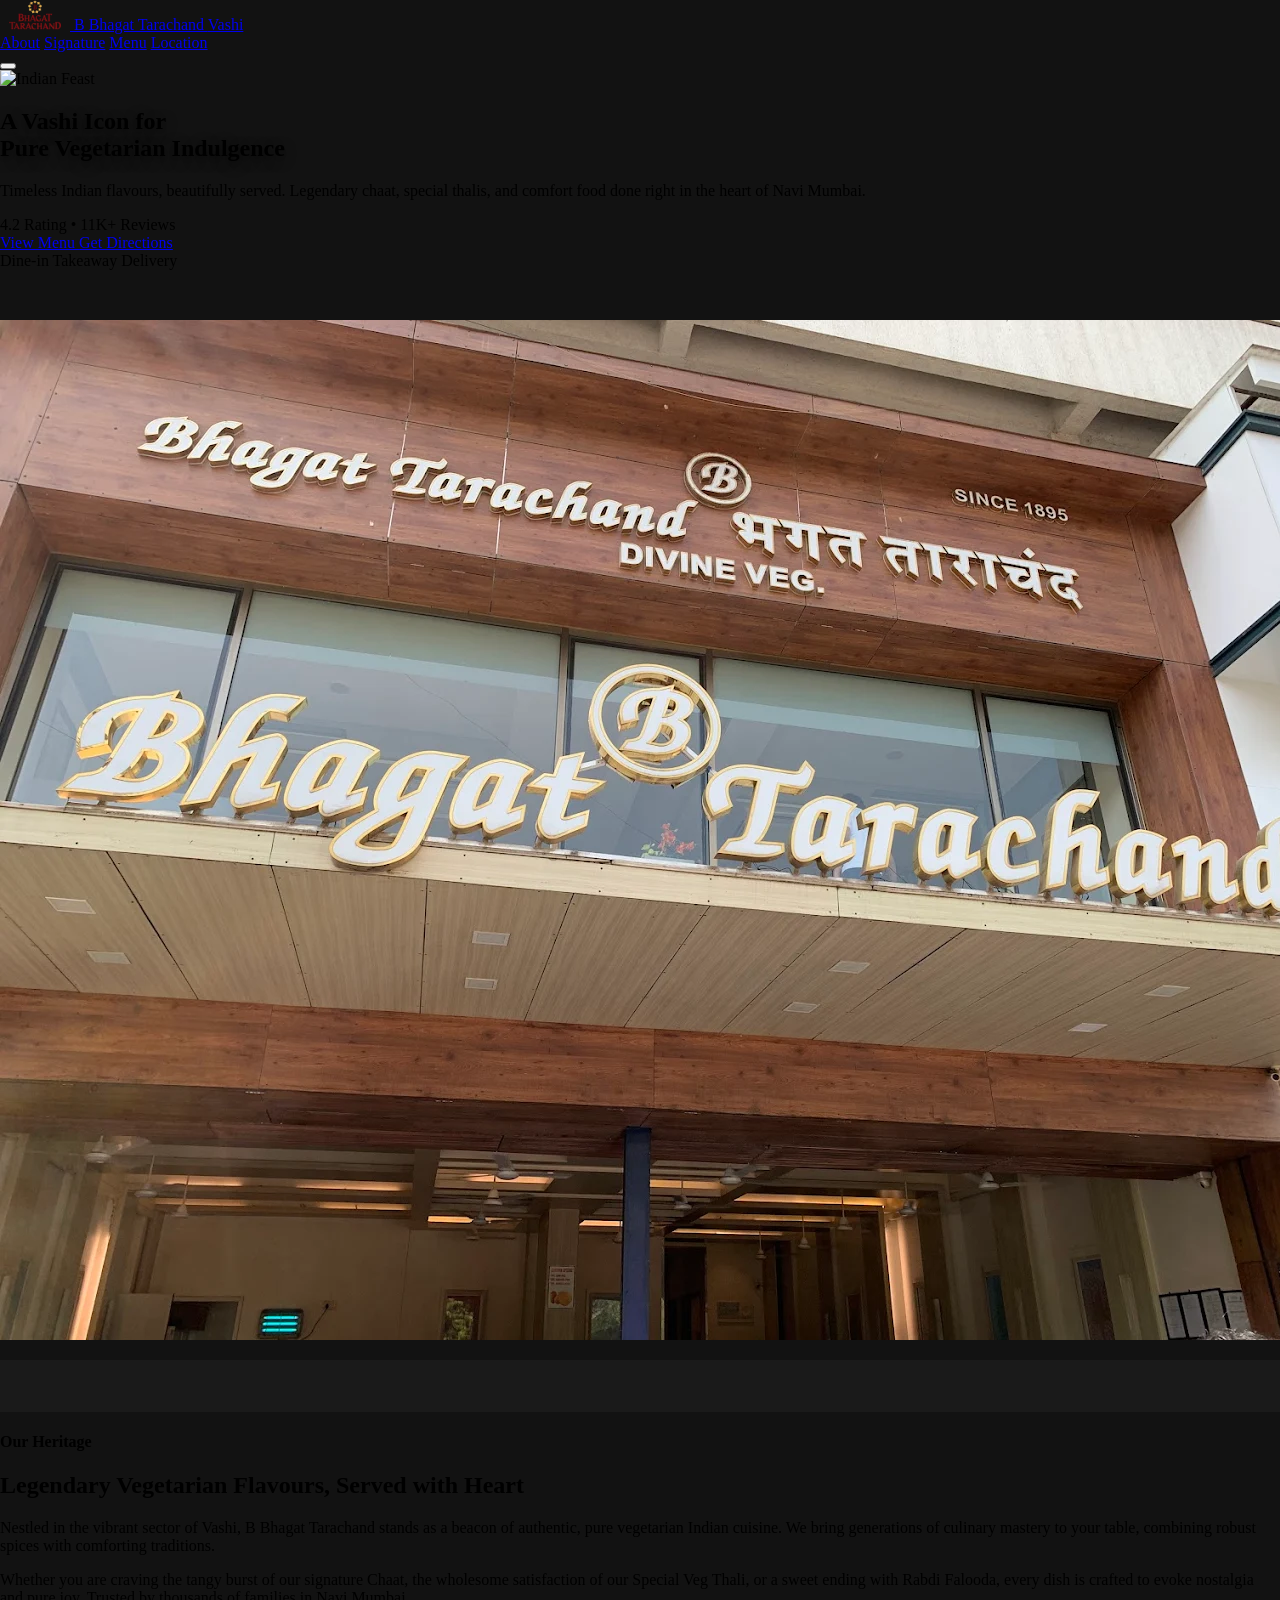
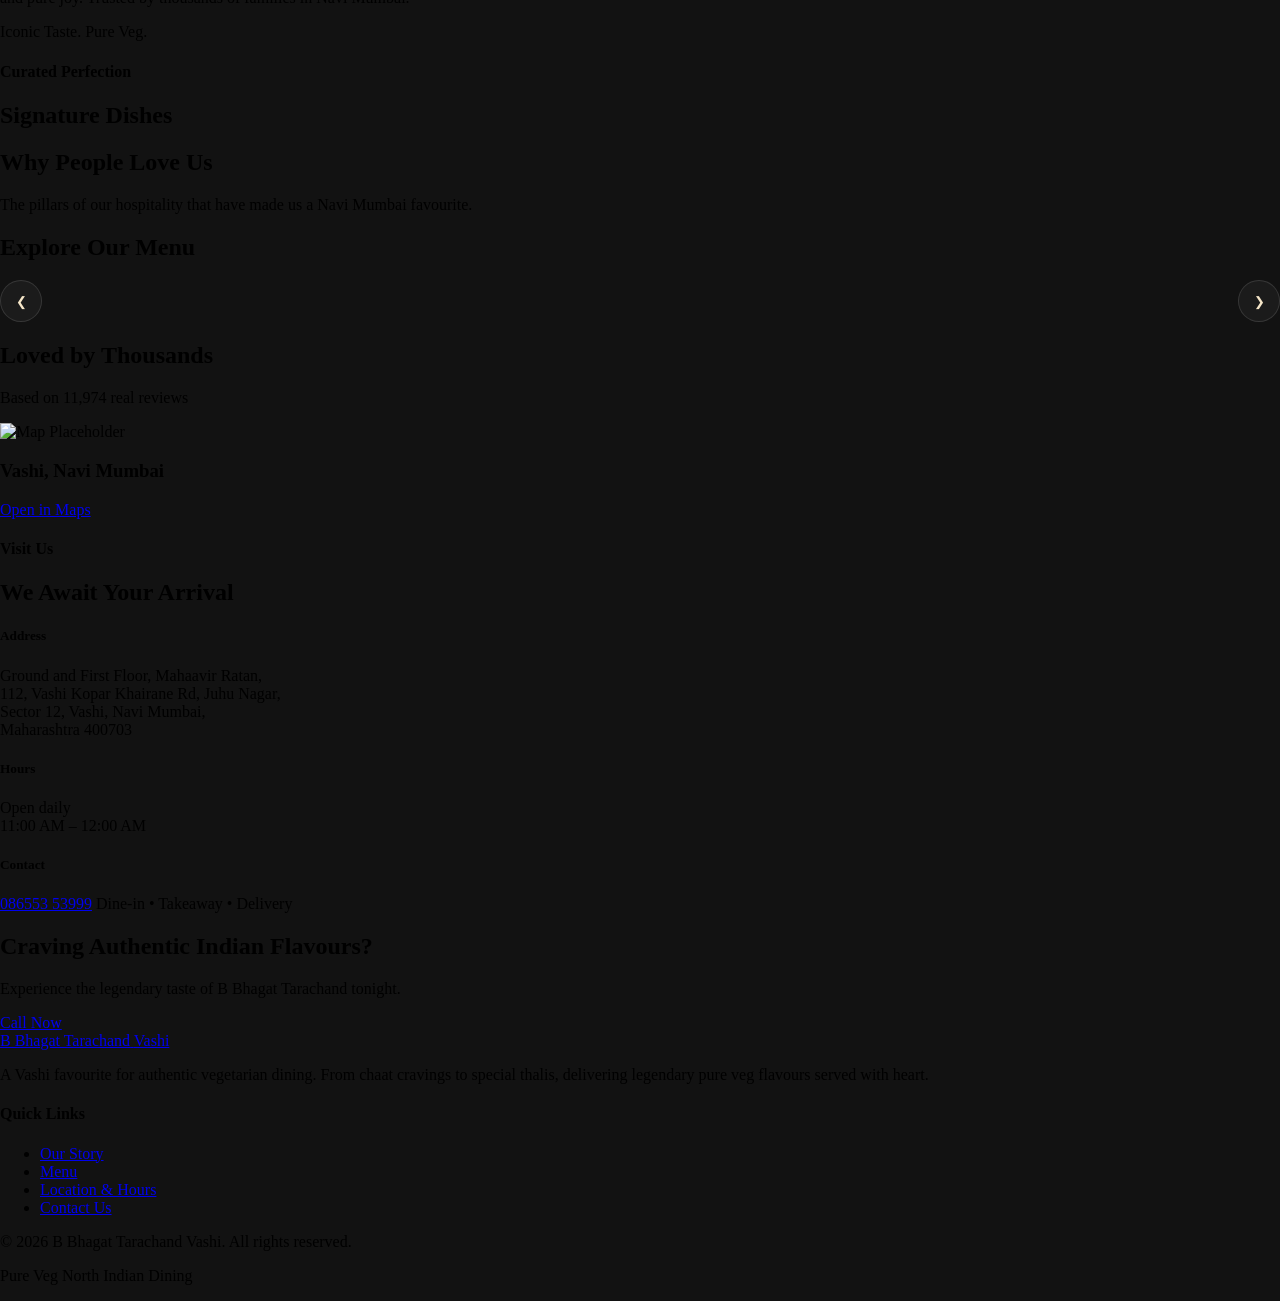
==== index.html @ 58f0145c "index.html" ====
<!DOCTYPE html>
<html lang="en" class="scroll-smooth">
<head>
   <meta charset="UTF-8">
<meta name="viewport" content="width=device-width, initial-scale=1.0">

<title>B Bhagat Tarachand Vashi | Pure Veg North Indian Restaurant</title>

<meta name="description" content="Iconic pure vegetarian North Indian restaurant in Vashi, Navi Mumbai. Famous for chaat, thalis, and comfort food. Dine-in, takeaway, and delivery.">
<meta name="keywords" content="B Bhagat Tarachand Vashi, Best vegetarian restaurant in Vashi, North Indian restaurant in Vashi Navi Mumbai, Pure veg restaurant Vashi, Best chaat in Vashi, Best thali in Vashi, Family restaurant in Vashi, Vegetarian food delivery Vashi">

<link rel="icon" type="image/png" href="https://bhagattarachand.com/core/uploads/2025/05/identity-logo.png">
<link rel="shortcut icon" href="https://bhagattarachand.com/core/uploads/2025/05/identity-logo.png" type="image/png">
<link rel="apple-touch-icon" href="https://bhagattarachand.com/core/uploads/2025/05/identity-logo.png">
    
    <script src="https://cdn.tailwindcss.com"></script>
    <script>
        tailwind.config = {
            theme: {
                extend: {
                    colors: {
                        charcoal: '#121212',
                        'charcoal-light': '#1e1e1e',
                        maroon: '#5c0f16',
                        'maroon-dark': '#3d080d',
                        gold: '#d4af37',
                        'gold-light': '#f3e5ab',
                        cream: '#fdfbf7',
                    },
                    fontFamily: {
                        sans: ['Inter', 'sans-serif'],
                        serif: ['Playfair Display', 'serif'],
                    }
                }
            }
        }
    </script>
    <link rel="stylesheet" href="styles.css">
    
    <script src="https://unpkg.com/lucide@latest"></script>
    <script src="https://cdnjs.cloudflare.com/ajax/libs/gsap/3.12.2/gsap.min.js"></script>
    <script src="https://cdnjs.cloudflare.com/ajax/libs/gsap/3.12.2/ScrollTrigger.min.js"></script>
</head>
<body class="bg-charcoal text-cream font-sans antialiased overflow-x-hidden selection:bg-gold selection:text-charcoal">

   <nav id="navbar" class="fixed w-full z-50 transition-all duration-300 py-4 px-6 md:px-12 glass-nav border-b border-transparent">
  <div class="max-w-7xl mx-auto flex justify-between items-center">
    
    <a href="#" class="flex items-center gap-3">
      <span class="img-logo flex items-center">
        <img
          class="logo h-14 w-auto object-contain"
          src="Images/bhagatTarachand-logo.jpg"
          alt="B Bhagat Tarachand logo"
        />
      </span>

      <span class="flex flex-col justify-center leading-tight">
        <span class="nav-bar-title text-2xl font-serif font-bold text-gold tracking-wider">
          B Bhagat Tarachand
        </span>
        <span class="text-sm font-sans tracking-[0.2em] text-cream/70 uppercase nav-bar-title">
          Vashi
        </span>
      </span>
    </a>

    <div class="hidden md:flex space-x-10 items-center text-sm uppercase tracking-widest font-medium">
      <a href="#about" class="hover:text-gold transition-colors duration-300">About</a>
      <a href="#signature" class="hover:text-gold transition-colors duration-300">Signature</a>
      <a href="#menu" class="hover:text-gold transition-colors duration-300">Menu</a>
      <a href="#location" class="hover:text-gold transition-colors duration-300">Location</a>
    </div>

    <button class="md:hidden text-cream hover:text-gold transition-colors">
      <i data-lucide="menu"></i>
    </button>

  </div>
</nav>
    <section class="relative min-h-[150vh] w-full flex items-center justify-center overflow-hidden">
        <div class="absolute inset-0 w-full h-full">
            <img src="https://images.unsplash.com/photo-1585937421612-70a008356fbe?q=80&w=2572&auto=format&fit=crop" alt="Indian Feast" class="object-cover w-full h-full hero-bg opacity-40 scale-105">
            <div class="absolute inset-0 bg-gradient-to-t from-charcoal via-charcoal/80 to-transparent"></div>
            <div class="absolute inset-0 bg-gradient-to-r from-charcoal/90 via-transparent to-charcoal/90"></div>
        </div>

      <div class="relative z-10 text-center px-10 max-w-5xl mx-auto mt-10">
            
            
            <h1 class="gsap-hero opacity-0 text-5xl md:text-7xl lg:text-8xl font-serif font-bold text-cream mb-6 leading-tight text-shadow">
                A Vashi Icon for <br>
                <span class="text-gold italic">Pure Vegetarian</span> Indulgence
            </h1>
            
            <p class="gsap-hero opacity-0 text-lg md:text-xl text-cream/80 max-w-2xl mx-auto mb-10 font-light">
                Timeless Indian flavours, beautifully served. Legendary chaat, special thalis, and comfort food done right in the heart of Navi Mumbai.
            </p>
           <div class="gsap-hero opacity-0 flex items-center justify-center space-x-2 mb-6">
                <span class="px-4 py-1 bg-maroon/80 border border-maroon-dark rounded-full text-xs tracking-widest uppercase flex items-center shadow-lg">
                    <i data-lucide="star" class="w-3 h-3 text-gold mr-1 fill-gold"></i>
                    4.2 Rating • 11K+ Reviews
                </span>
            </div> 
            <div class="gsap-hero opacity-0 flex flex-wrap justify-center gap-4 mb-12">
                <a href="#menu" class="px-8 py-4 bg-gold text-charcoal font-medium uppercase tracking-widest rounded-full hover:bg-gold-light transition-all duration-300 transform hover:-translate-y-1 shadow-[0_0_20px_rgba(212,175,55,0.3)]">
                    View Menu
                </a>
                <a href="#location" class="px-8 py-4 border border-cream/30 text-cream font-medium uppercase tracking-widest rounded-full hover:border-gold hover:text-gold transition-all duration-300 backdrop-blur-sm">
                    Get Directions
                </a>
            </div>
           
            <div class="gsap-hero opacity-0 flex justify-center items-center space-x-6 text-sm tracking-widest uppercase text-cream/60">
                <span class="flex items-center"><i data-lucide="utensils" class="w-4 h-4 mr-2 text-gold"></i> Dine-in</span>
                <span class="w-1 h-1 bg-gold rounded-full"></span>
                <span class="flex items-center"><i data-lucide="shopping-bag" class="w-4 h-4 mr-2 text-gold"></i> Takeaway</span>
                <span class="w-1 h-1 bg-gold rounded-full"></span>
                <span class="flex items-center"><i data-lucide="truck" class="w-4 h-4 mr-2 text-gold"></i> Delivery</span>
            </div>
        </div>
        
        <div class="absolute bottom-10 left-1/2 transform -translate-x-1/2 animate-bounce">
            <i data-lucide="chevron-down" class="text-gold w-8 h-8 opacity-70"></i>
        </div>
    </section>

    <section id="about" class="py-24 px-6 md:px-12 bg-charcoal relative section-about">
        <div class="max-w-7xl mx-auto grid grid-cols-1 lg:grid-cols-2 gap-16 items-center">
            <div class="gsap-fade-up relative">
                <div class="aspect-[4/5] rounded-2xl overflow-hidden relative">
                    <img src="Images/Restaurant.jpg" alt="Restaurant Ambiance" class="object-cover w-full h-full">
                    <div class="absolute inset-0 bg-maroon/20 mix-blend-multiply"></div>
                </div>
                <div class="absolute -bottom-8 -right-8 bg-charcoal-light p-6 rounded-xl border border-gold/20 shadow-2xl glass-card hidden md:block">
                    <p class="font-serif text-3xl text-gold mb-1">20+ Years</p>
                    <p class="text-sm uppercase tracking-widest text-cream/70">of Culinary Excellence</p>
                </div>
            </div>
            
            <div class="gsap-fade-up">
                <h4 class="text-gold uppercase tracking-[0.3em] text-sm mb-4">Our Heritage</h4>
                <h2 class="text-4xl md:text-5xl font-serif font-bold mb-8 leading-tight">Legendary Vegetarian Flavours, Served with Heart</h2>
                <p class="text-cream/70 mb-6 leading-relaxed font-light text-lg">
                    Nestled in the vibrant sector of Vashi, B Bhagat Tarachand stands as a beacon of authentic, pure vegetarian Indian cuisine. We bring generations of culinary mastery to your table, combining robust spices with comforting traditions.
                </p>
                <p class="text-cream/70 mb-8 leading-relaxed font-light text-lg">
                    Whether you are craving the tangy burst of our signature Chaat, the wholesome satisfaction of our Special Veg Thali, or a sweet ending with Rabdi Falooda, every dish is crafted to evoke nostalgia and pure joy. Trusted by thousands of families in Navi Mumbai.
                </p>
                <div class="flex items-center space-x-4">
                    <div class="w-12 h-[1px] bg-gold"></div>
                    <span class="font-serif italic text-gold text-xl">Iconic Taste. Pure Veg.</span>
                </div>
            </div>
        </div>
    </section>

    <section id="signature" class="py-24 px-6 md:px-12 bg-charcoal-light relative">
        <div class="max-w-7xl mx-auto">
            <div class="text-center mb-16 gsap-fade-up">
                <h4 class="text-gold uppercase tracking-[0.3em] text-sm mb-4">Curated Perfection</h4>
                <h2 class="text-4xl md:text-5xl font-serif font-bold">Signature Dishes</h2>
            </div>
            
            <div id="dishes-container" class="grid grid-cols-1 md:grid-cols-2 lg:grid-cols-3 gap-8">
            </div>
        </div>
    </section>

    <section id="features" class="py-24 px-6 md:px-12 bg-maroon relative overflow-hidden">
        <div class="absolute inset-0 opacity-10" style="background-image: url('data:image/svg+xml,%3Csvg width='60' height='60' viewBox='0 0 60 60' xmlns='http://www.w3.org/2000/svg'%3E%3Cg fill='none' fill-rule='evenodd'%3E%3Cg fill='%23d4af37' fill-opacity='1'%3E%3Cpath d='M36 34v-4h-2v4h-4v2h4v4h2v-4h4v-2h-4zm0-30V0h-2v4h-4v2h4v4h2V6h4V4h-4zM6 34v-4H4v4H0v2h4v4h2v-4h4v-2H6zM6 4V0H4v4H0v2h4v4h2V6h4V4H6z'/%3E%3C/g%3E%3C/g%3E%3C/svg%3E');"></div>
        <div class="max-w-7xl mx-auto relative z-10">
            <div class="text-center mb-16 gsap-fade-up">
                <h2 class="text-4xl md:text-5xl font-serif font-bold text-cream mb-4">Why People Love Us</h2>
                <p class="text-cream/80 max-w-2xl mx-auto font-light">The pillars of our hospitality that have made us a Navi Mumbai favourite.</p>
            </div>
            
            <div id="features-container" class="grid grid-cols-1 md:grid-cols-2 lg:grid-cols-3 gap-8">
            </div>
        </div>
    </section>

   <section id="menu" class="py-24 px-6 md:px-12 bg-charcoal relative">
  <div class="max-w-7xl mx-auto">
    <div class="flex flex-col md:flex-row justify-between items-end mb-16 gsap-fade-up gap-6">
      <div>
       
        <h2 class="text-4xl md:text-5xl font-serif font-bold">Explore Our Menu</h2>
      </div>

      
    </div>

    <!-- Category Tabs -->
    <div class="menu-tabs-wrapper mb-10">
      <button class="menu-arrow left" id="menu-left-arrow" type="button">&#10094;</button>

      <div id="menu-tabs" class="menu-tabs-scroll"></div>

      <button class="menu-arrow right" id="menu-right-arrow" type="button">&#10095;</button>
    </div>

    <!-- Selected Category Title -->
    <div class="mb-8">
      <h3 id="selected-category-title" class="text-2xl md:text-3xl font-serif text-gold"></h3>
    </div>

    <!-- Menu Content -->
    <div id="menu-content" class="grid grid-cols-1 lg:grid-cols-2 gap-x-16 gap-y-6 gsap-fade-up"></div>
  </div>
</section>

    <section id="reviews" class="py-24 px-6 md:px-12 bg-charcoal-light">
        <div class="max-w-7xl mx-auto text-center">
            <div class="gsap-fade-up mb-16">
                <div class="flex justify-center items-center space-x-2 mb-6">
                    <i data-lucide="star" class="text-gold fill-gold w-6 h-6"></i>
                    <i data-lucide="star" class="text-gold fill-gold w-6 h-6"></i>
                    <i data-lucide="star" class="text-gold fill-gold w-6 h-6"></i>
                    <i data-lucide="star" class="text-gold fill-gold w-6 h-6"></i>
                    <i data-lucide="star-half" class="text-gold fill-gold w-6 h-6"></i>
                </div>
                <h2 class="text-4xl md:text-5xl font-serif font-bold mb-4">Loved by Thousands</h2>
                <p class="text-cream/70 uppercase tracking-widest text-sm">Based on 11,974 real reviews</p>
            </div>

            <div id="reviews-container" class="grid grid-cols-1 md:grid-cols-3 gap-8 text-left">
            </div>
        </div>
    </section>

    <section id="location" class="py-0 flex flex-col lg:flex-row bg-charcoal">
        <div class="w-full lg:w-1/2 min-h-[50vh] relative bg-charcoal-light">
            <div class="absolute inset-0 flex items-center justify-center border-r border-white/5">
                <img src="Images/Bhagat tarachand map pic.png" alt="Map Placeholder" class="w-full h-full object-cover opacity-30 grayscale sepia-[.3]">
                <div class="absolute inset-0 bg-charcoal/40"></div>
                <div class="relative z-10 flex flex-col items-center p-8 bg-charcoal/80 backdrop-blur-md rounded-2xl border border-gold/20 shadow-2xl">
                    <i data-lucide="map-pin" class="text-gold w-10 h-10 mb-4"></i>
                    <h3 class="text-xl font-serif text-cream mb-2">Vashi, Navi Mumbai</h3>
                    <a href="https://www.google.com/maps/place/B+Bhagat+Tarachand+-+Vashi/@19.0899827,72.986924,2877m/data=!3m1!1e3!4m10!1m2!2m1!1srestaurants+near+me!3m6!1s0x3be7c12f5fd57fe5:0x9f099c4977ce470a!8m2!3d19.0899827!4d73.0049479!15sChNyZXN0YXVyYW50cyBuZWFyIG1lIgOQAQFaFSITcmVzdGF1cmFudHMgbmVhciBtZZIBF25vcnRoX2luZGlhbl9yZXN0YXVyYW504AEA!16s%2Fg%2F11_ttxsvq?entry=ttu&g_ep=EgoyMDI2MDMxOC4xIKXMDSoASAFQAw%3D%3D" class="text-sm uppercase tracking-widest text-gold hover:text-cream transition-colors mt-2">Open in Maps</a>
                </div>
            </div>
        </div>
        
        <div class="w-full lg:w-1/2 py-24 px-8 md:px-16 flex flex-col justify-center gsap-fade-up">
            <h4 class="text-gold uppercase tracking-[0.3em] text-sm mb-4">Visit Us</h4>
            <h2 class="text-4xl md:text-5xl font-serif font-bold mb-10">We Await Your Arrival</h2>
            
            <div class="space-y-8">
                <div class="flex items-start">
                    <i data-lucide="map-pin" class="text-gold w-6 h-6 mt-1 mr-4 shrink-0"></i>
                    <div>
                        <h5 class="text-lg font-medium text-cream mb-2">Address</h5>
                        <p class="text-cream/70 font-light leading-relaxed">
                            Ground and First Floor, Mahaavir Ratan,<br>
                            112, Vashi Kopar Khairane Rd, Juhu Nagar,<br>
                            Sector 12, Vashi, Navi Mumbai,<br>
                            Maharashtra 400703
                        </p>
                    </div>
                </div>
                
                <div class="flex items-start">
                    <i data-lucide="clock" class="text-gold w-6 h-6 mt-1 mr-4 shrink-0"></i>
                    <div>
                        <h5 class="text-lg font-medium text-cream mb-2">Hours</h5>
                        <p class="text-cream/70 font-light">Open daily<br>11:00 AM – 12:00 AM</p>
                    </div>
                </div>

                <div class="flex items-start">
                    <i data-lucide="phone" class="text-gold w-6 h-6 mt-1 mr-4 shrink-0"></i>
                    <div>
                        <h5 class="text-lg font-medium text-cream mb-2">Contact</h5>
                        <a href="tel:08655353999" class="text-cream/70 font-light hover:text-gold transition-colors block mb-1">086553 53999</a>
                        <span class="text-xs text-gold uppercase tracking-widest">Dine-in • Takeaway • Delivery</span>
                    </div>
                </div>
            </div>
        </div>
    </section>

    <section id="contact" class="py-24 px-6 md:px-12 bg-maroon relative overflow-hidden flex justify-center items-center text-center">
        <div class="absolute inset-0 opacity-20 bg-cover bg-center" style="background-image: url('https://images.unsplash.com/photo-1546833999-b9f581a1996d?q=80&w=2400&auto=format&fit=crop');"></div>
        <div class="absolute inset-0 bg-gradient-to-t from-maroon-dark via-maroon/90 to-maroon-dark"></div>
        
        <div class="relative z-10 max-w-4xl mx-auto gsap-fade-up">
            <h2 class="text-5xl md:text-6xl font-serif font-bold text-cream mb-6 leading-tight">Craving Authentic Indian Flavours?</h2>
            <p class="text-xl text-cream/80 font-light mb-12">Experience the legendary taste of B Bhagat Tarachand tonight.</p>
            
            <div class="flex flex-col sm:flex-row justify-center items-center gap-6">
                <a href="tel:08655353999" class="w-full sm:w-auto px-8 py-4 bg-gold text-charcoal font-medium uppercase tracking-widest rounded-full hover:bg-gold-light transition-all duration-300 shadow-xl flex items-center justify-center">
                    <i data-lucide="phone" class="w-5 h-5 mr-2"></i> Call Now
                </a>
                
            </div>
        </div>
    </section>

    <footer class="bg-charcoal border-t border-white/5 pt-20 pb-10 px-6 md:px-12">
        <div class="max-w-7xl mx-auto grid grid-cols-1 md:grid-cols-2 lg:grid-cols-4 gap-12 mb-16">
            <div class="lg:col-span-2">
                <a href="#" class="text-2xl font-serif font-bold text-gold tracking-wider flex flex-col leading-tight mb-6">
                    <span>B Bhagat Tarachand</span>
                    <span class="text-sm font-sans tracking-[0.2em] text-cream/70 uppercase">Vashi</span>
                </a>
                <p class="text-cream/60 font-light leading-relaxed max-w-md mb-8">
                    A Vashi favourite for authentic vegetarian dining. From chaat cravings to special thalis, delivering legendary pure veg flavours served with heart.
                </p>
                <div class="flex space-x-4">
                    <a href="#" class="w-10 h-10 rounded-full border border-white/10 flex items-center justify-center text-cream/60 hover:text-gold hover:border-gold transition-all duration-300">
                        <i data-lucide="instagram" class="w-5 h-5"></i>
                    </a>
                    <a href="#" class="w-10 h-10 rounded-full border border-white/10 flex items-center justify-center text-cream/60 hover:text-gold hover:border-gold transition-all duration-300">
                        <i data-lucide="facebook" class="w-5 h-5"></i>
                    </a>
                    <a href="#" class="w-10 h-10 rounded-full border border-white/10 flex items-center justify-center text-cream/60 hover:text-gold hover:border-gold transition-all duration-300">
                        <i data-lucide="twitter" class="w-5 h-5"></i>
                    </a>
                </div>
            </div>
            
            <div>
                <h4 class="text-gold font-medium uppercase tracking-widest mb-6">Quick Links</h4>
                <ul class="space-y-4 text-cream/70 font-light">
                    <li><a href="#about" class="hover:text-gold transition-colors">Our Story</a></li>
                    <li><a href="#menu" class="hover:text-gold transition-colors">Menu</a></li>
                    <li><a href="#location" class="hover:text-gold transition-colors">Location & Hours</a></li>
                    <li><a href="#contact" class="hover:text-gold transition-colors">Contact Us</a></li>
                </ul>
            </div>
            
           
        </div>
        
        <div class="max-w-7xl mx-auto pt-8 border-t border-white/10 flex flex-col md:flex-row justify-between items-center text-cream/40 text-sm font-light">
            <p>&copy; 2026 B Bhagat Tarachand Vashi. All rights reserved.</p>
            <p class="mt-2 md:mt-0 uppercase tracking-widest text-xs">Pure Veg North Indian Dining</p>
        </div>
    </footer>

    <script type="module" src="main.js"></script>
</body>
</html>
---- styles.css ----
@import url('https://fonts.googleapis.com/css2?family=Inter:wght@300;400;500;600&family=Playfair+Display:ital,wght@0,400;0,600;0,700;1,400;1,600&display=swap');

html, body {
    margin: 0;
    padding: 0;
    background-color: #121212;
}
.logo{
    height:30px;
    width: 70px;
  
}
.nav-bar-title{
    padding:0;
}
.img-logo{
   
    width:70px;
    
   
   
}
.glass-nav {
    background: rgba(18, 18, 18, 0);
    backdrop-filter: blur(0px);
    -webkit-backdrop-filter: blur(0px);
    
}

.section-full{
height:1000px;


}

.section-about{
   padding-top:50px
}
.section-total{
  height:1000px;
}
.glass-nav.scrolled {
    background: rgba(18, 18, 18, 0.9);
    backdrop-filter: blur(12px);
    -webkit-backdrop-filter: blur(12px);
    border-bottom-color: rgba(255, 255, 255, 0.05);
    
}

.glass-card {
    background: rgba(30, 30, 30, 0.7);
    backdrop-filter: blur(16px);
    -webkit-backdrop-filter: blur(16px);
    
}

.text-shadow {
    text-shadow: 0 4px 12px rgba(0,0,0,0.5);
}

.hide-scrollbar::-webkit-scrollbar {
    display: none;
  
}
.hide-scrollbar {
    -ms-overflow-style: none;
    scrollbar-width: none;
}

.dish-card-img-wrapper {
    overflow: hidden;
}

.dish-card-img-wrapper img {
    transition: transform 0.7s cubic-bezier(0.25, 0.46, 0.45, 0.94);
}

.dish-card:hover .dish-card-img-wrapper img {
    transform: scale(1.08);
}

.menu-tabs-wrapper {
  display: flex;
  align-items: center;
  gap: 12px;
  width: 100%;
}

.menu-tabs-scroll {
  display: flex;
  gap: 12px;
  overflow-x: auto;
  scroll-behavior: smooth;
  scrollbar-width: none;
  flex: 1;
  padding-bottom: 6px;
}

.menu-tabs-scroll::-webkit-scrollbar {
  display: none;
}

.menu-tab {
  flex: 0 0 auto;
  padding: 12px 20px;
  border-radius: 999px;
  cursor: pointer;
  white-space: nowrap;
  border: 1px solid rgba(255,255,255,0.12);
  color: rgba(255,255,255,0.75);
  background: rgba(255,255,255,0.03);
  transition: all 0.3s ease;
  font-size: 0.8rem;
  text-transform: uppercase;
  letter-spacing: 0.12em;
}

.menu-tab:hover {
  border-color: rgba(212, 175, 55, 0.5);
  color: #d4af37;
}

.menu-tab.active {
  background: #d4af37;
  color: #111;
  border-color: #d4af37;
}

.menu-arrow {
  width: 42px;
  height: 42px;
  border-radius: 999px;
  border: 1px solid rgba(255,255,255,0.12);
  background: rgba(255,255,255,0.04);
  color: #f5e6c8;
  cursor: pointer;
  flex-shrink: 0;
  transition: 0.3s ease;
}

.menu-arrow:hover {
  border-color: #d4af37;
  color: #d4af37;
}

.menu-item {
  display: flex;
  justify-content: space-between;
  gap: 20px;
  padding: 18px 0;
  border-bottom: 1px solid rgba(255,255,255,0.08);
}

.menu-item-left h4 {
  font-size: 1.1rem;
  font-weight: 600;
  color: #f8f1e7;
  margin-bottom: 4px;
}

.menu-meta {
  font-size: 0.9rem;
  color: rgba(255,255,255,0.55);
  line-height: 1.5;
}

.menu-price {
  color: #d4af37;
  font-weight: 700;
  white-space: nowrap;
  font-size: 1rem;
}

@media (max-width: 768px) {
  .menu-arrow {
    display: none;
  }
}
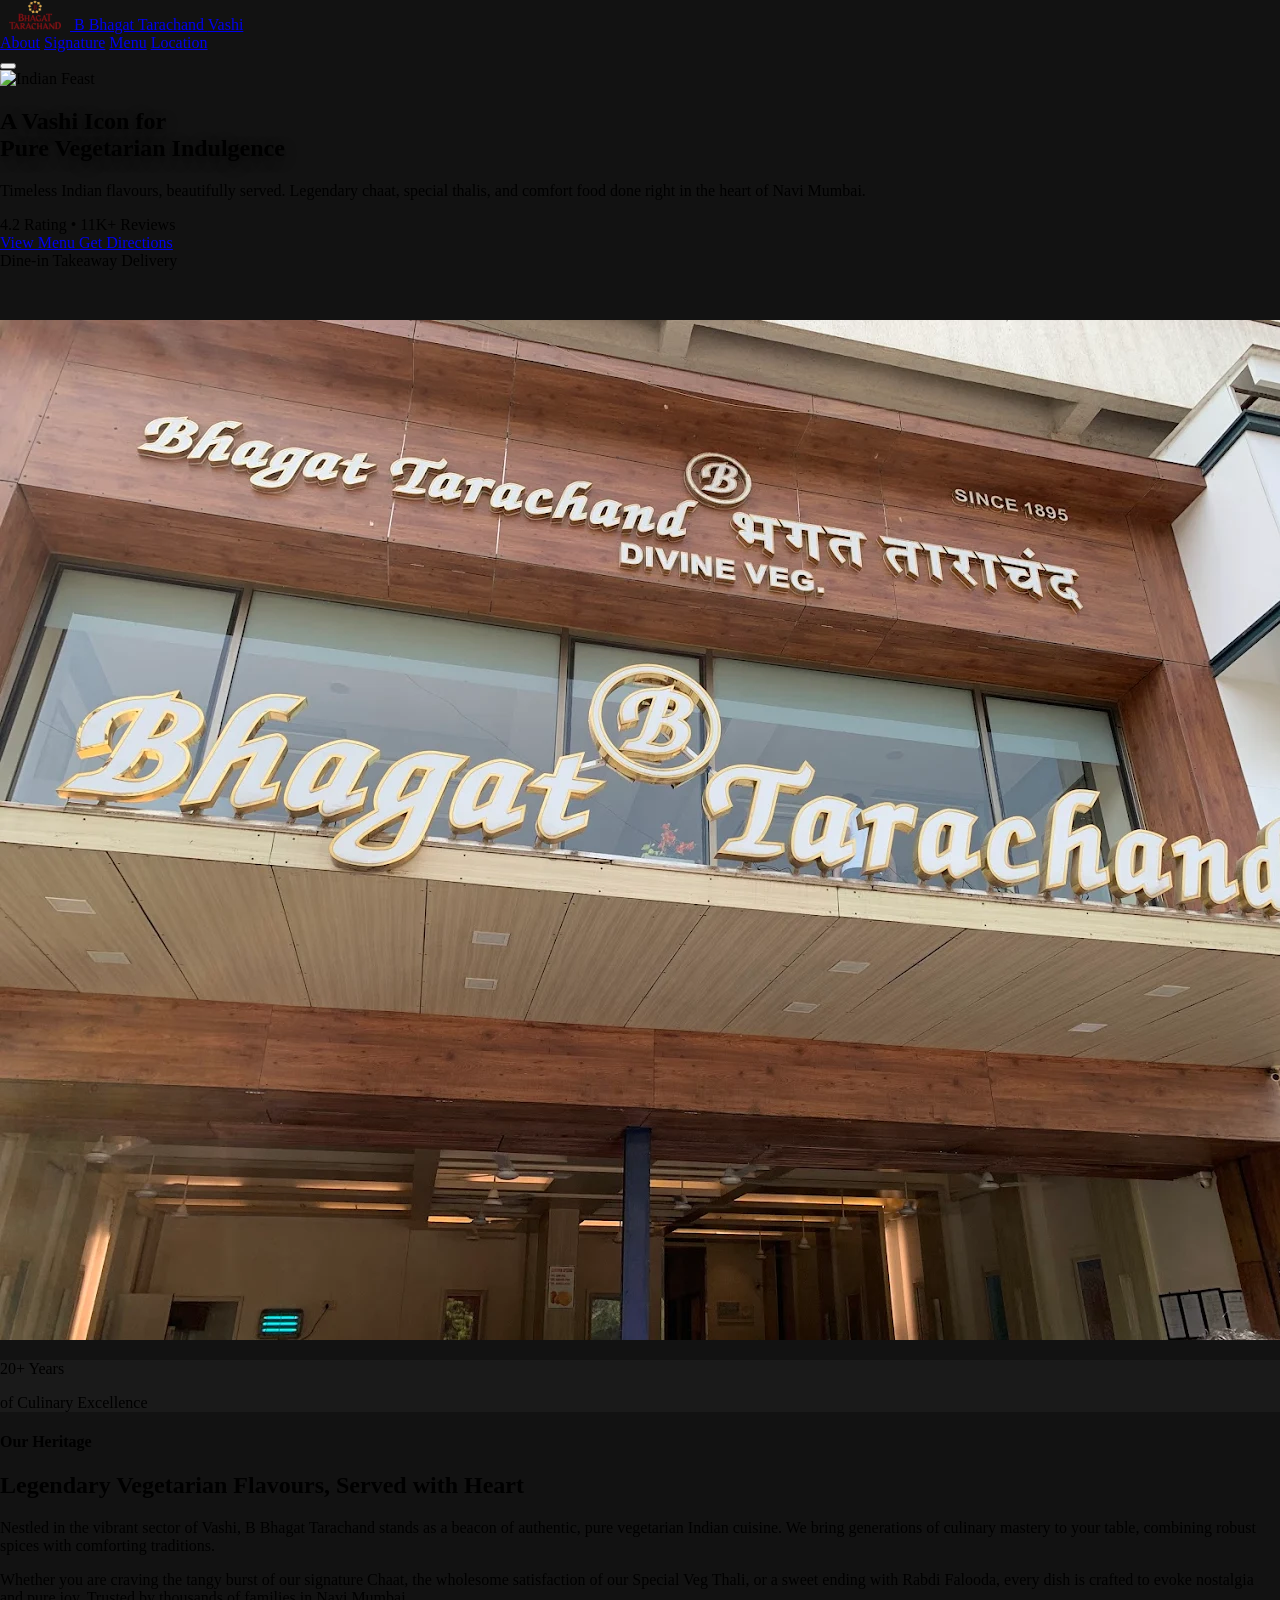
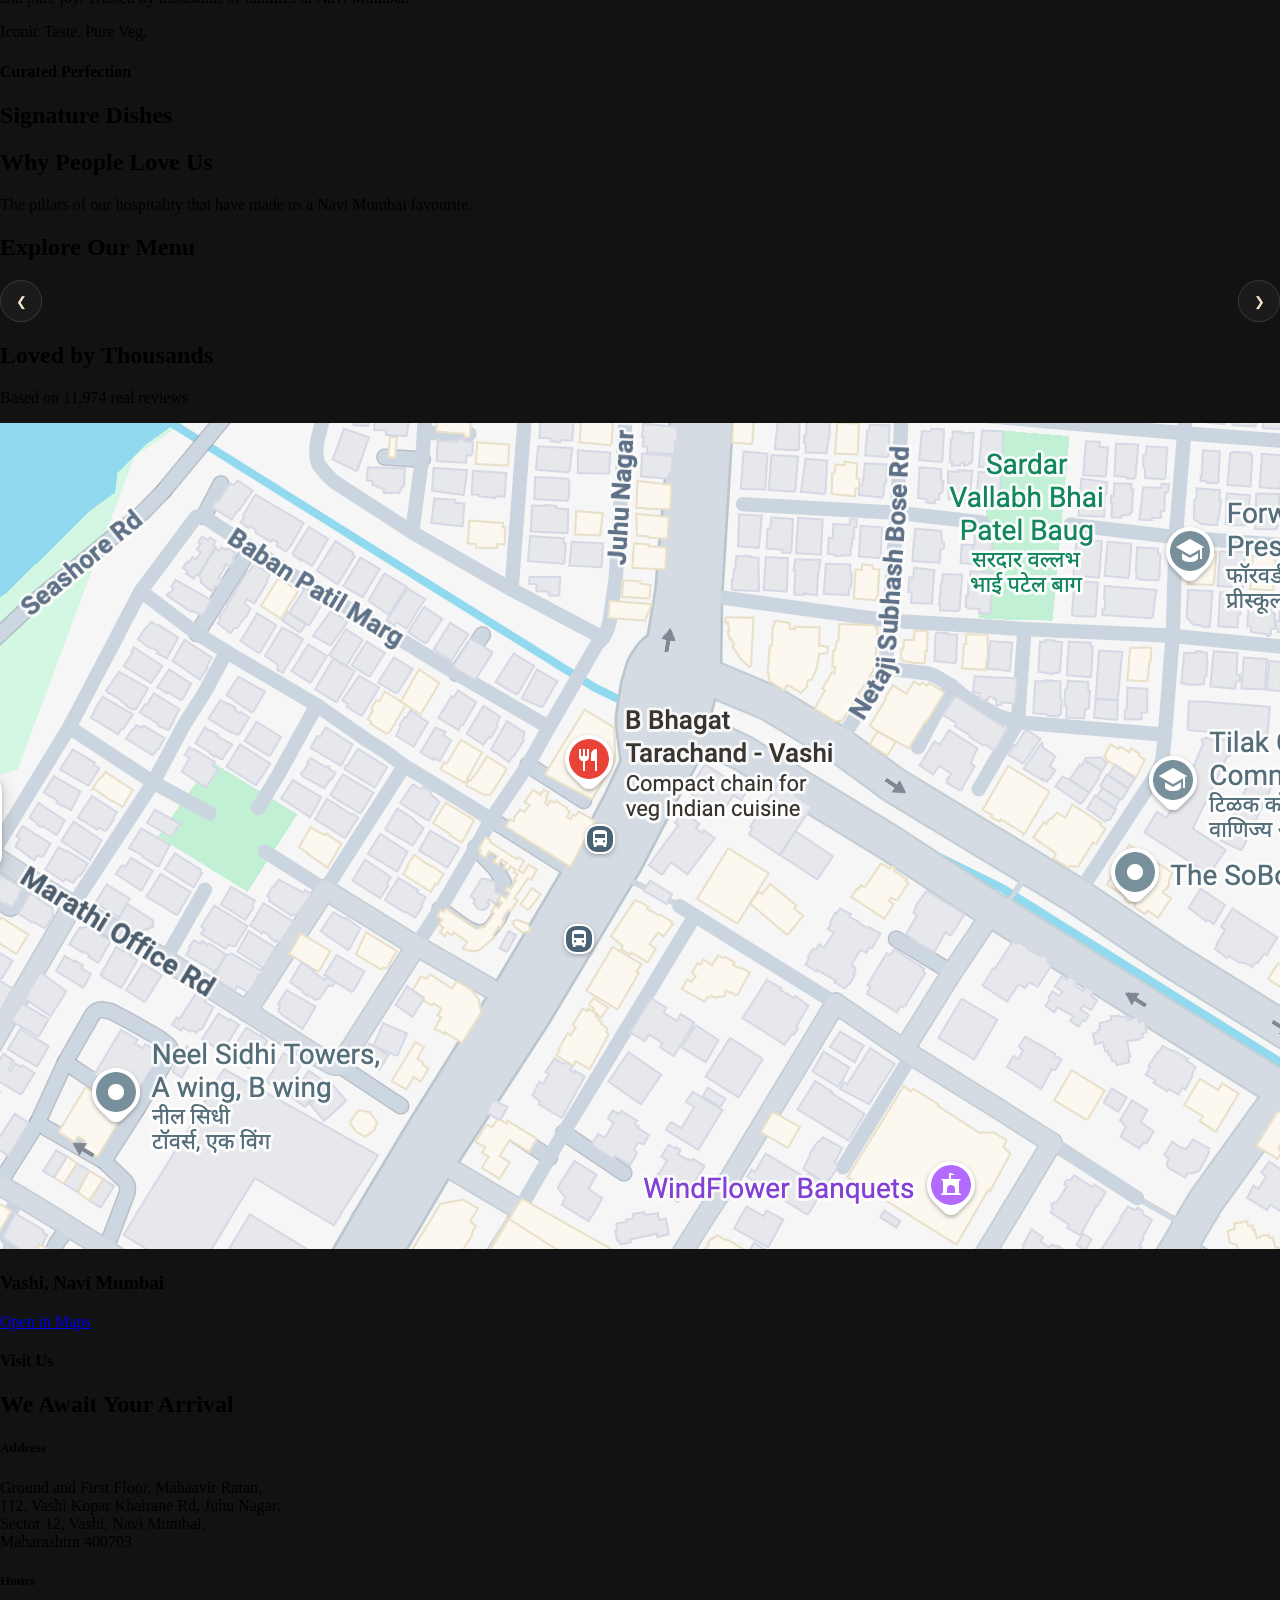
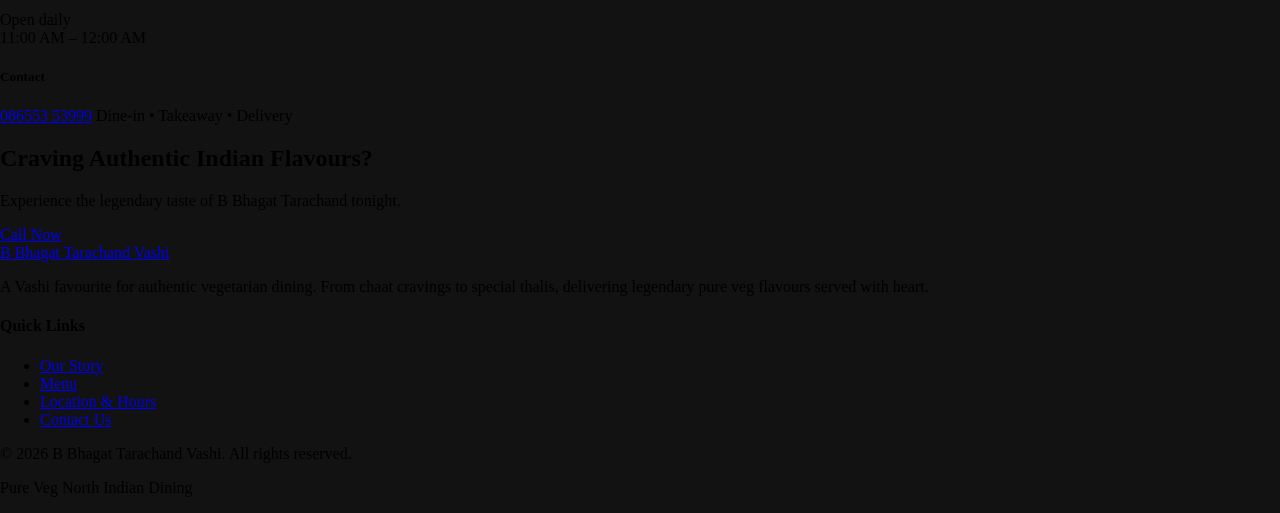
==== commit 79b979a4: "index.html" ====
--- a/index.html
+++ b/index.html
@@ -232,7 +232,7 @@
     <section id="location" class="py-0 flex flex-col lg:flex-row bg-charcoal">
         <div class="w-full lg:w-1/2 min-h-[50vh] relative bg-charcoal-light">
             <div class="absolute inset-0 flex items-center justify-center border-r border-white/5">
-                <img src="Images/Bhagat tarachand map pic.png" alt="Map Placeholder" class="w-full h-full object-cover opacity-30 grayscale sepia-[.3]">
+                <img src="Images/Bhagat Tarachand map pic.png" alt="Map Placeholder" class="w-full h-full object-cover opacity-30 grayscale sepia-[.3]">
                 <div class="absolute inset-0 bg-charcoal/40"></div>
                 <div class="relative z-10 flex flex-col items-center p-8 bg-charcoal/80 backdrop-blur-md rounded-2xl border border-gold/20 shadow-2xl">
                     <i data-lucide="map-pin" class="text-gold w-10 h-10 mb-4"></i>
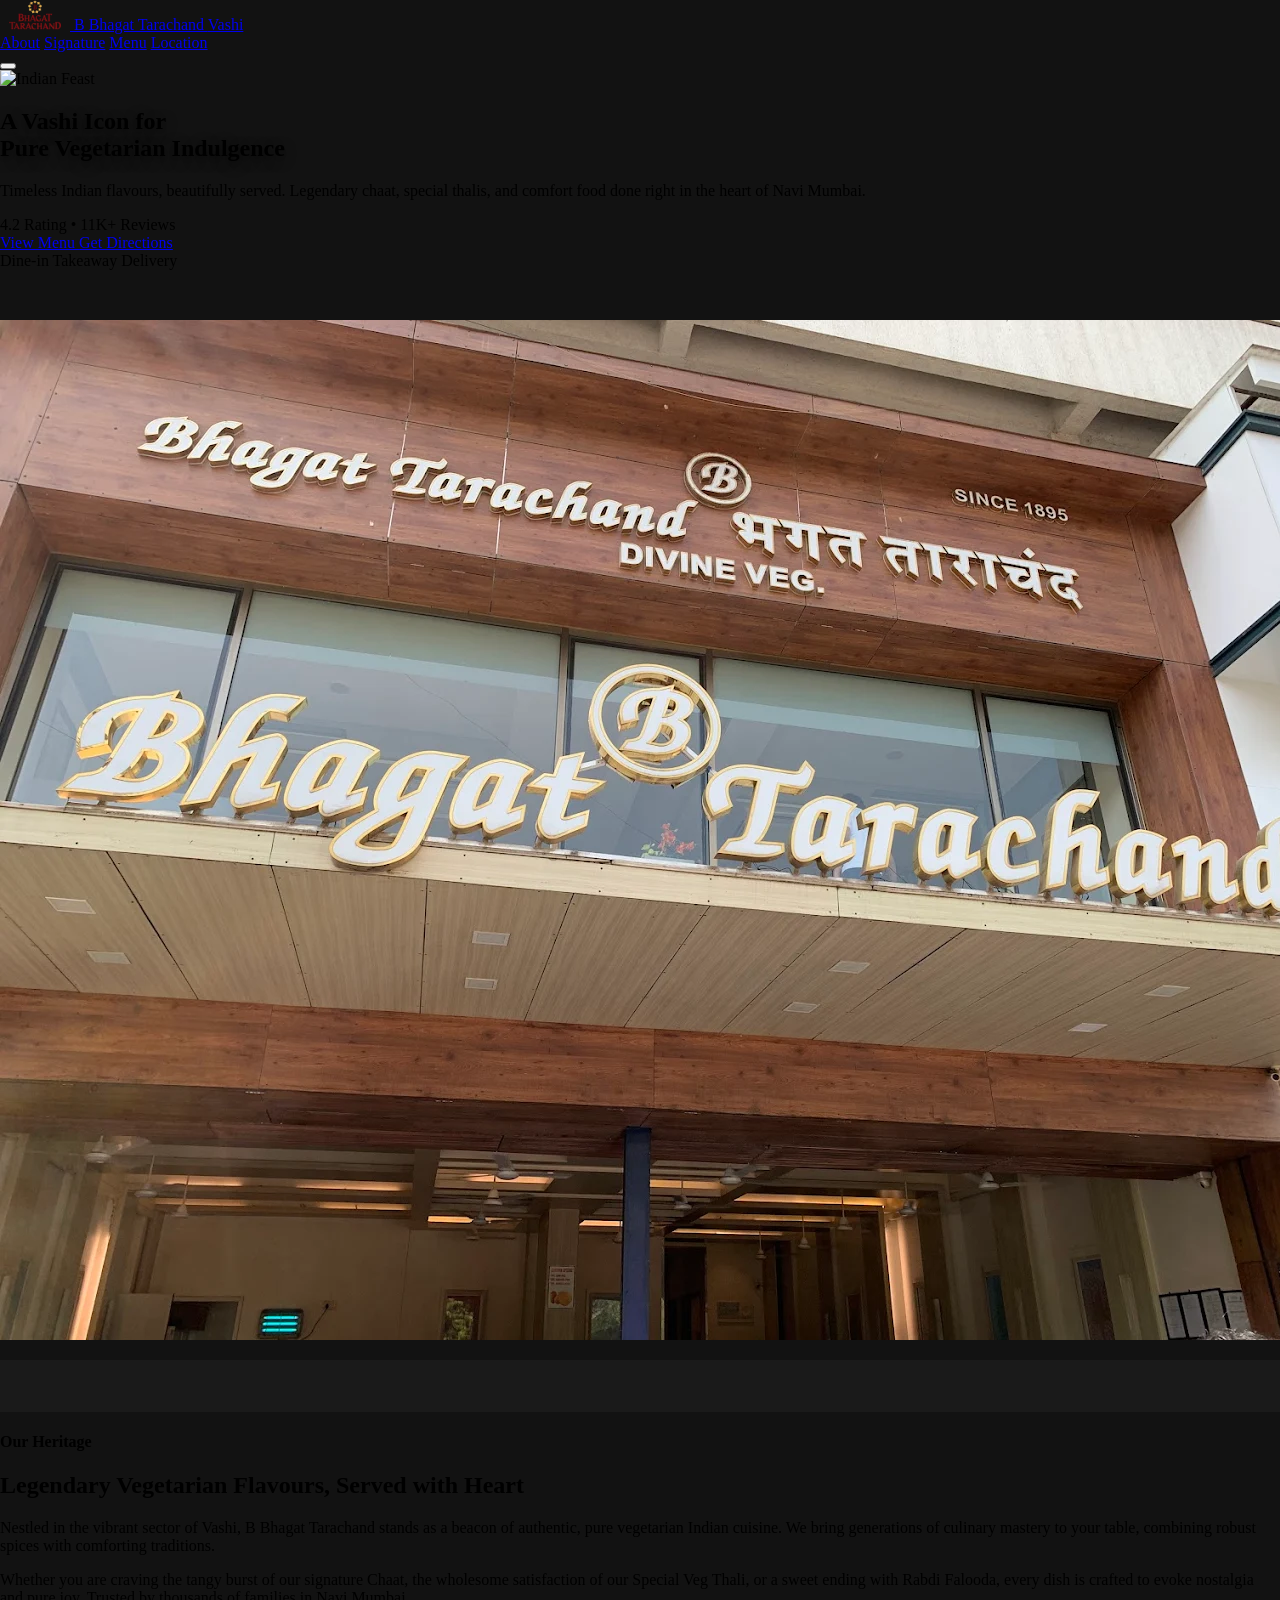
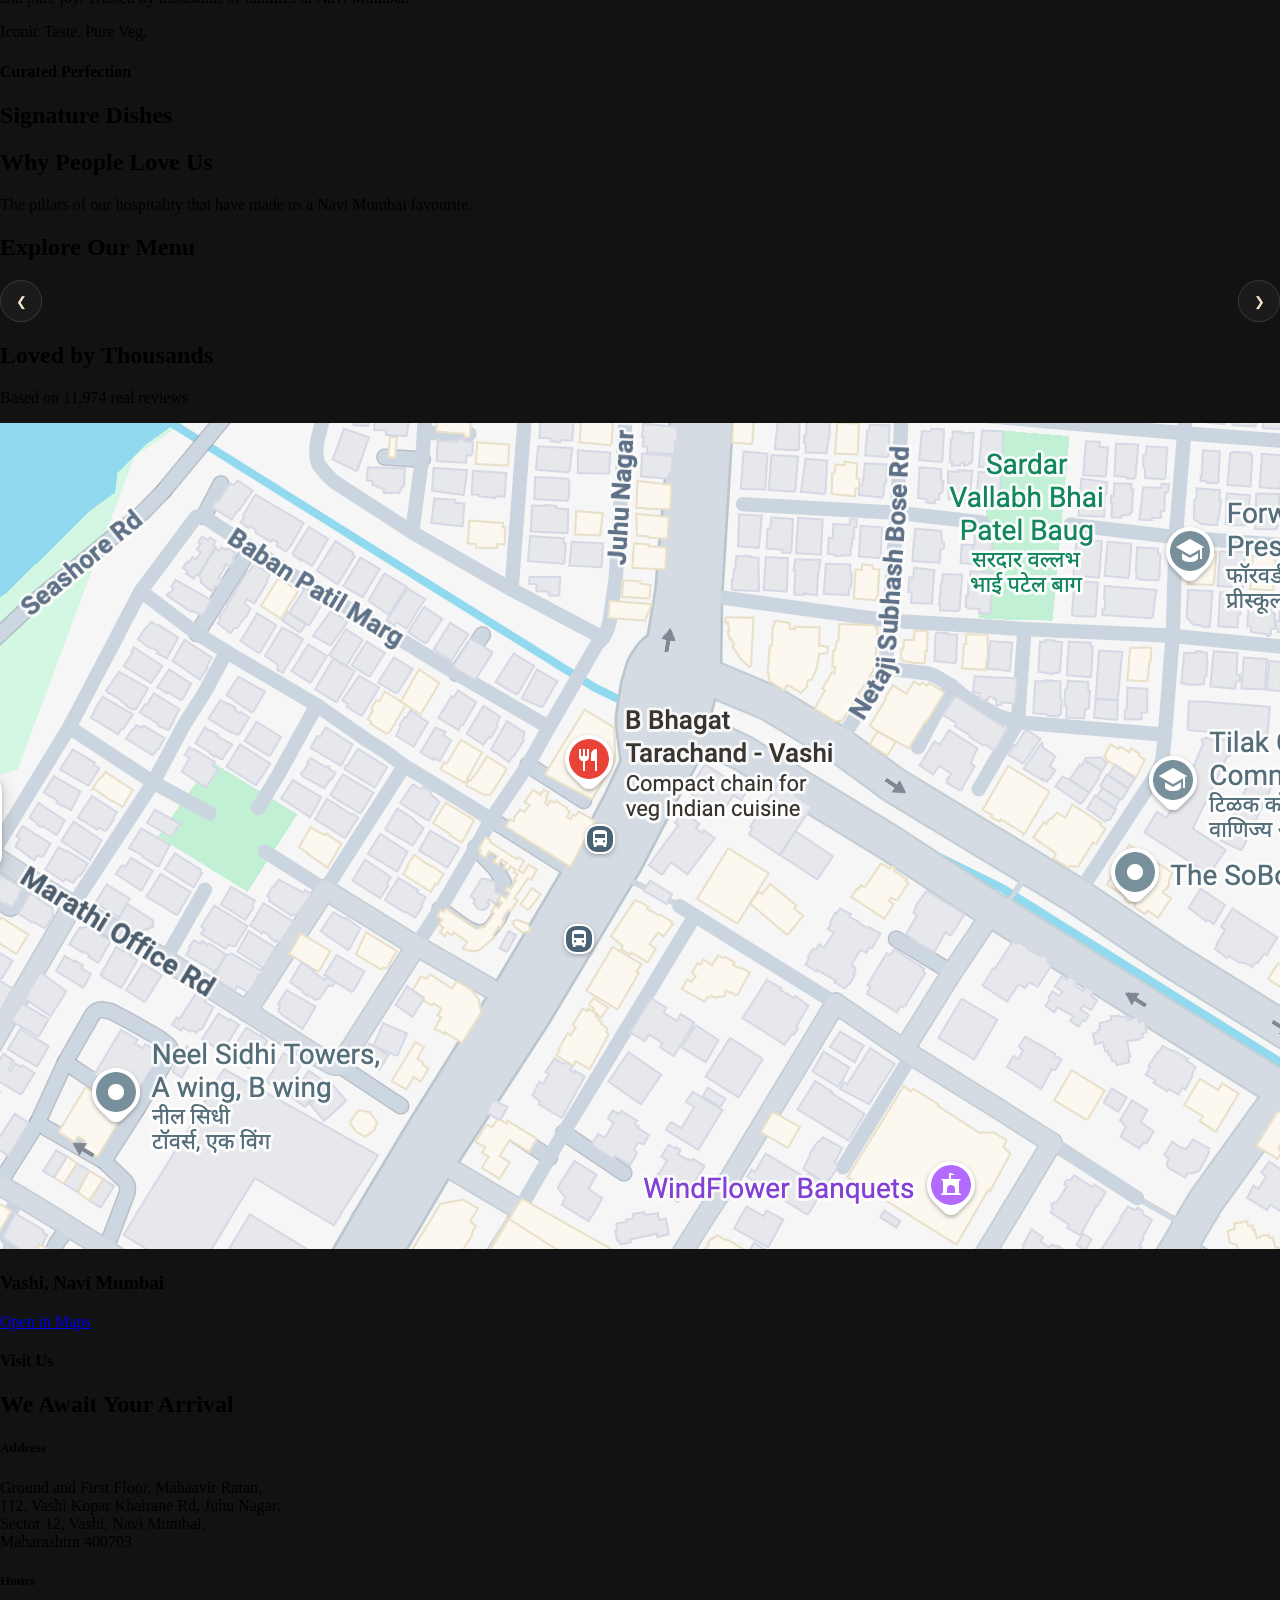
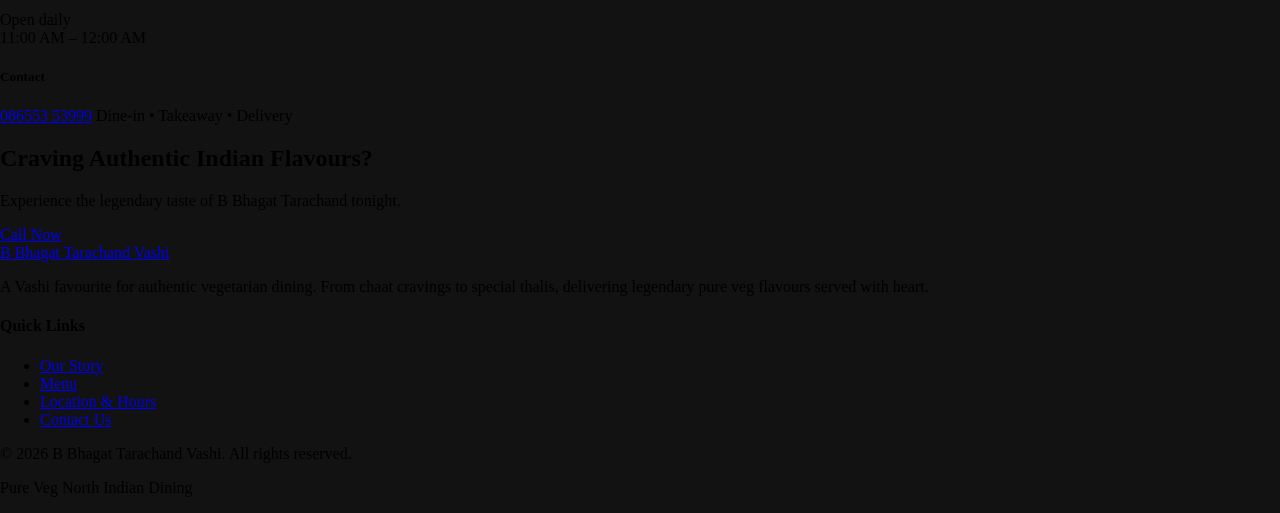
==== commit f154851e: "index.html" ====
--- a/index.html
+++ b/index.html
@@ -308,14 +308,14 @@
                     A Vashi favourite for authentic vegetarian dining. From chaat cravings to special thalis, delivering legendary pure veg flavours served with heart.
                 </p>
                 <div class="flex space-x-4">
-                    <a href="#" class="w-10 h-10 rounded-full border border-white/10 flex items-center justify-center text-cream/60 hover:text-gold hover:border-gold transition-all duration-300">
+                    <a href="https://www.instagram.com/bbhagattarachand/" class="w-10 h-10 rounded-full border border-white/10 flex items-center justify-center text-cream/60 hover:text-gold hover:border-gold transition-all duration-300">
                         <i data-lucide="instagram" class="w-5 h-5"></i>
                     </a>
-                    <a href="#" class="w-10 h-10 rounded-full border border-white/10 flex items-center justify-center text-cream/60 hover:text-gold hover:border-gold transition-all duration-300">
+                    <a href="https://www.facebook.com/hotelbhagattarachand/" class="w-10 h-10 rounded-full border border-white/10 flex items-center justify-center text-cream/60 hover:text-gold hover:border-gold transition-all duration-300">
                         <i data-lucide="facebook" class="w-5 h-5"></i>
                     </a>
-                    <a href="#" class="w-10 h-10 rounded-full border border-white/10 flex items-center justify-center text-cream/60 hover:text-gold hover:border-gold transition-all duration-300">
-                        <i data-lucide="twitter" class="w-5 h-5"></i>
+                    <a href="https://www.zomato.com/mumbai/b-bhagat-tarachand-vashi-navi-mumbai" class="w-10 h-10 rounded-full border border-white/10 flex items-center justify-center text-cream/60 hover:text-gold hover:border-gold transition-all duration-300">
+                        <i data-lucide="zomato" class="w-5 h-5"></i>
                     </a>
                 </div>
             </div>
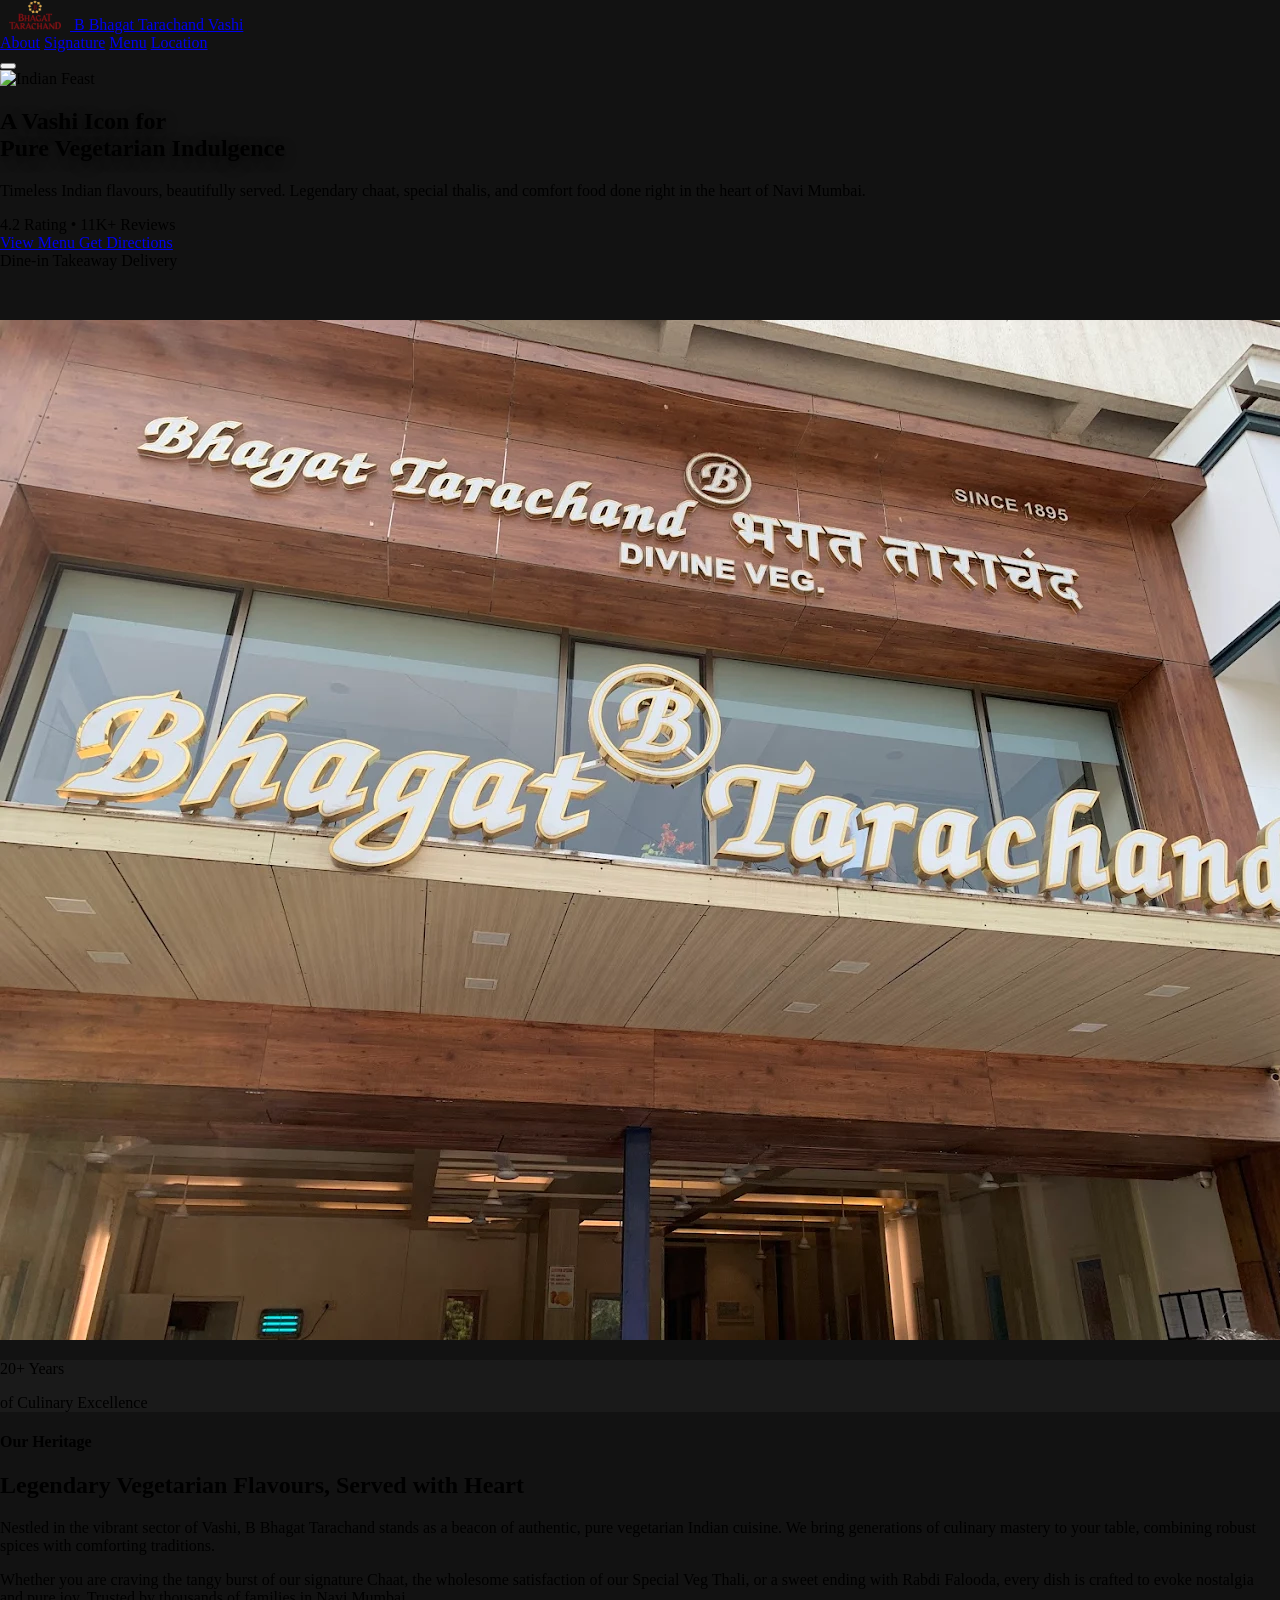
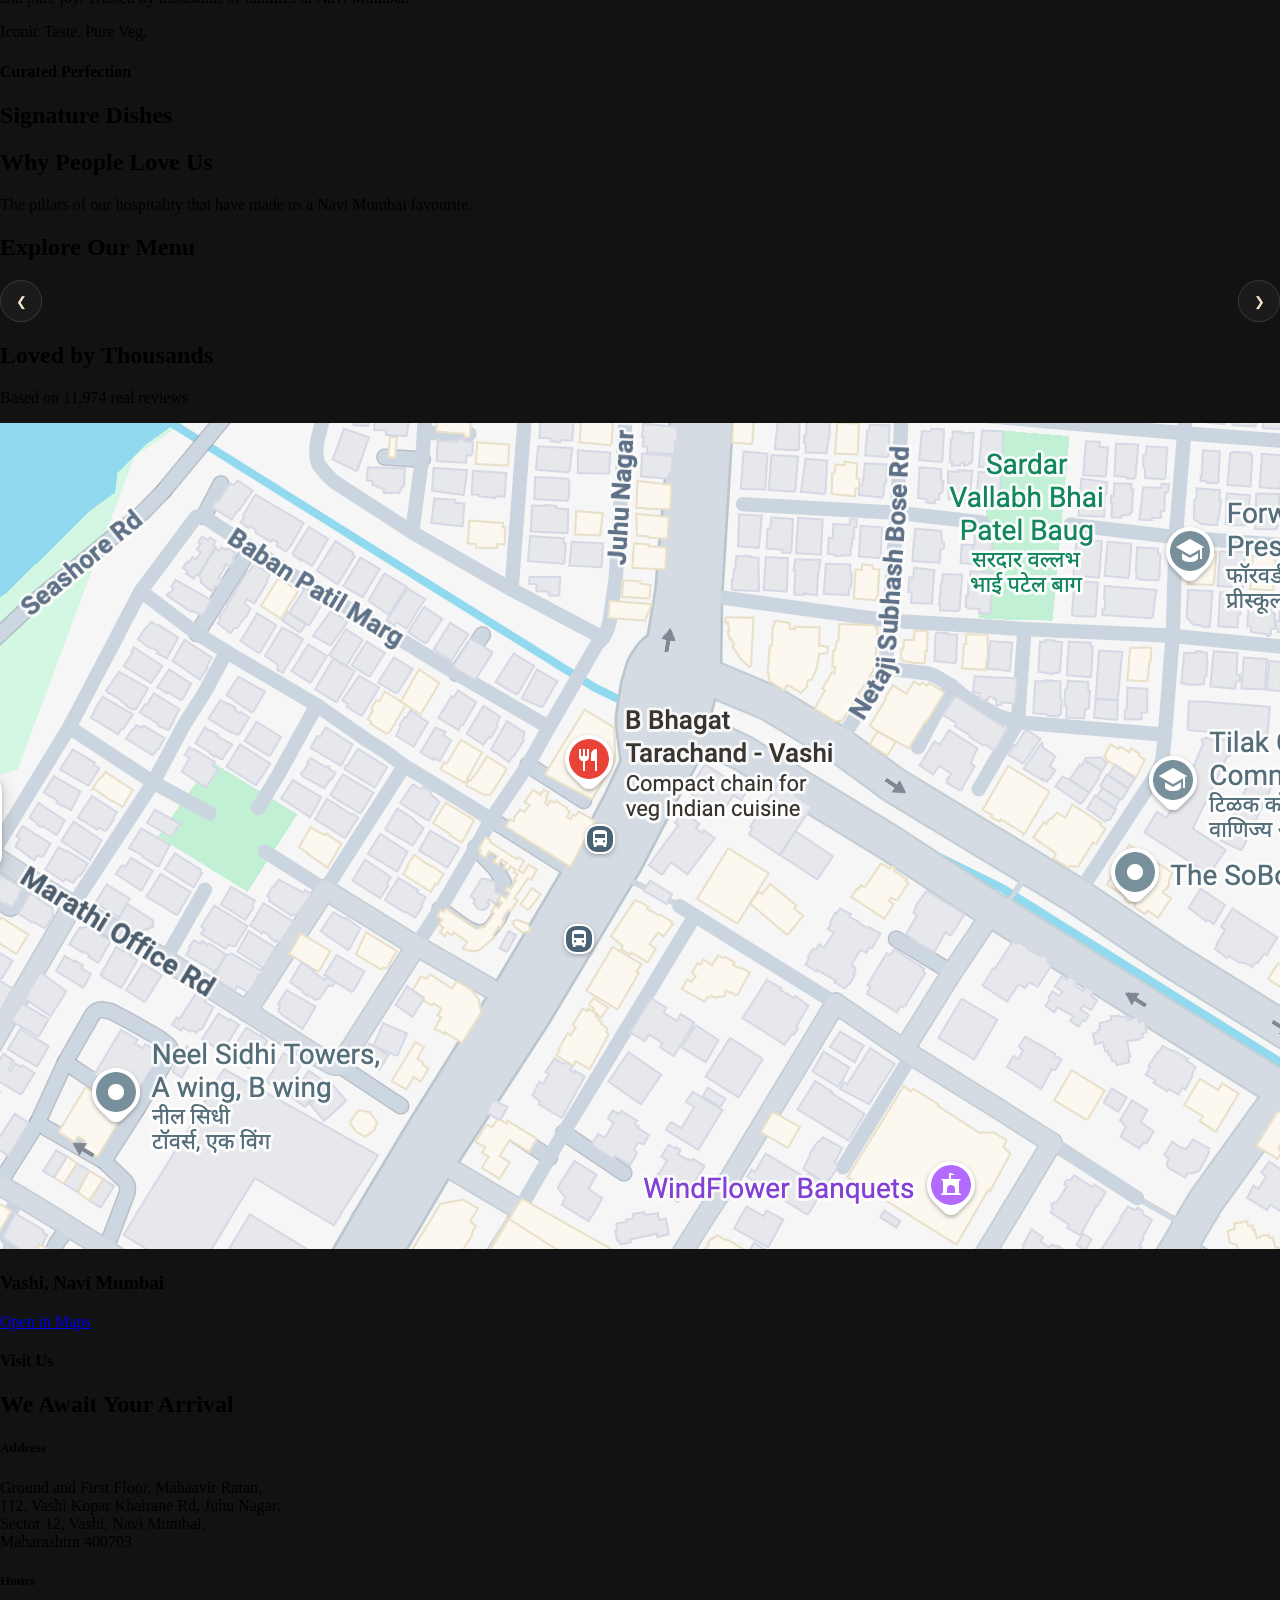
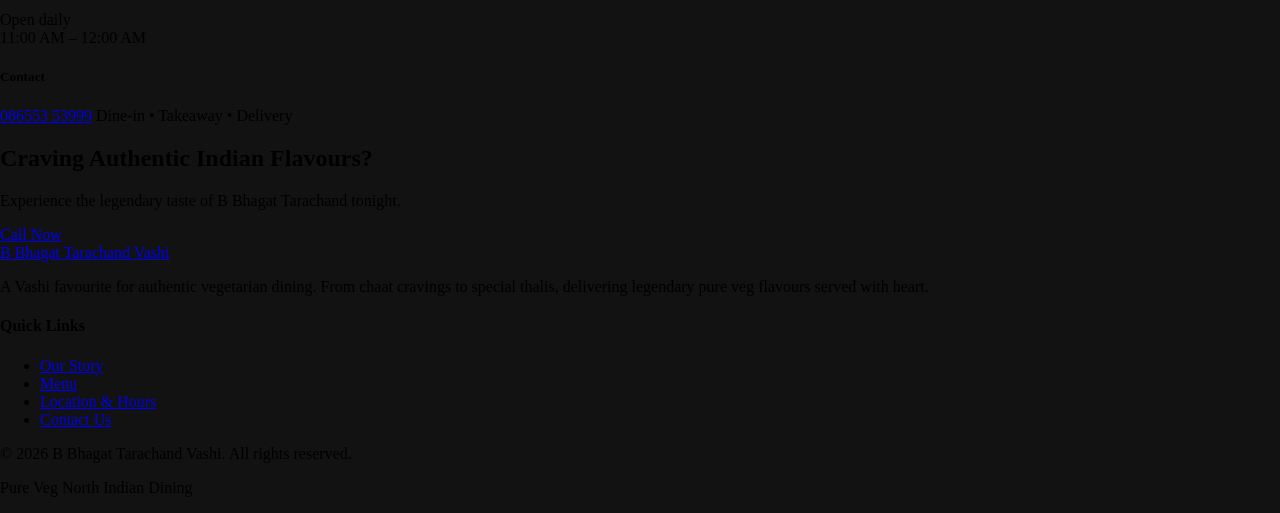
==== commit 6533d3de: "index.html" ====
--- a/index.html
+++ b/index.html
@@ -314,9 +314,7 @@
                     <a href="https://www.facebook.com/hotelbhagattarachand/" class="w-10 h-10 rounded-full border border-white/10 flex items-center justify-center text-cream/60 hover:text-gold hover:border-gold transition-all duration-300">
                         <i data-lucide="facebook" class="w-5 h-5"></i>
                     </a>
-                    <a href="https://www.zomato.com/mumbai/b-bhagat-tarachand-vashi-navi-mumbai" class="w-10 h-10 rounded-full border border-white/10 flex items-center justify-center text-cream/60 hover:text-gold hover:border-gold transition-all duration-300">
-                        <i data-lucide="zomato" class="w-5 h-5"></i>
-                    </a>
+                    
                 </div>
             </div>
             
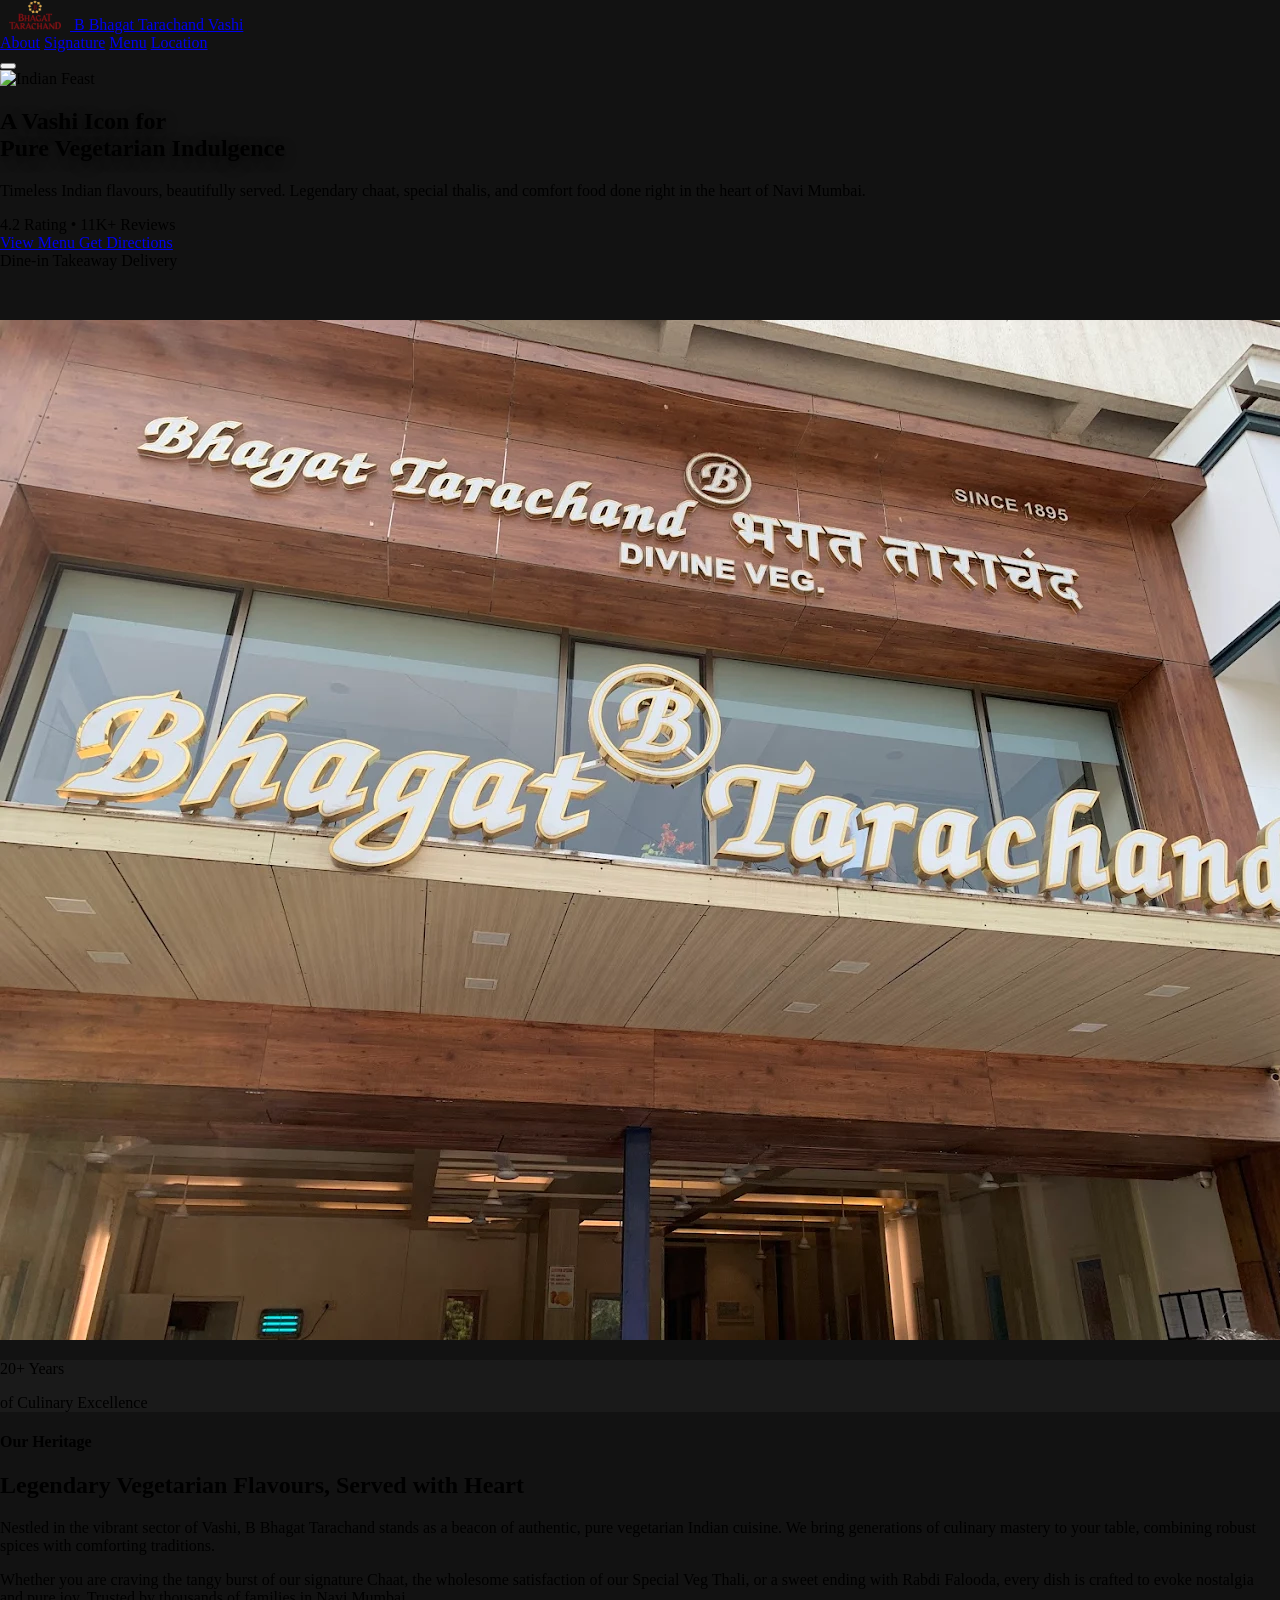
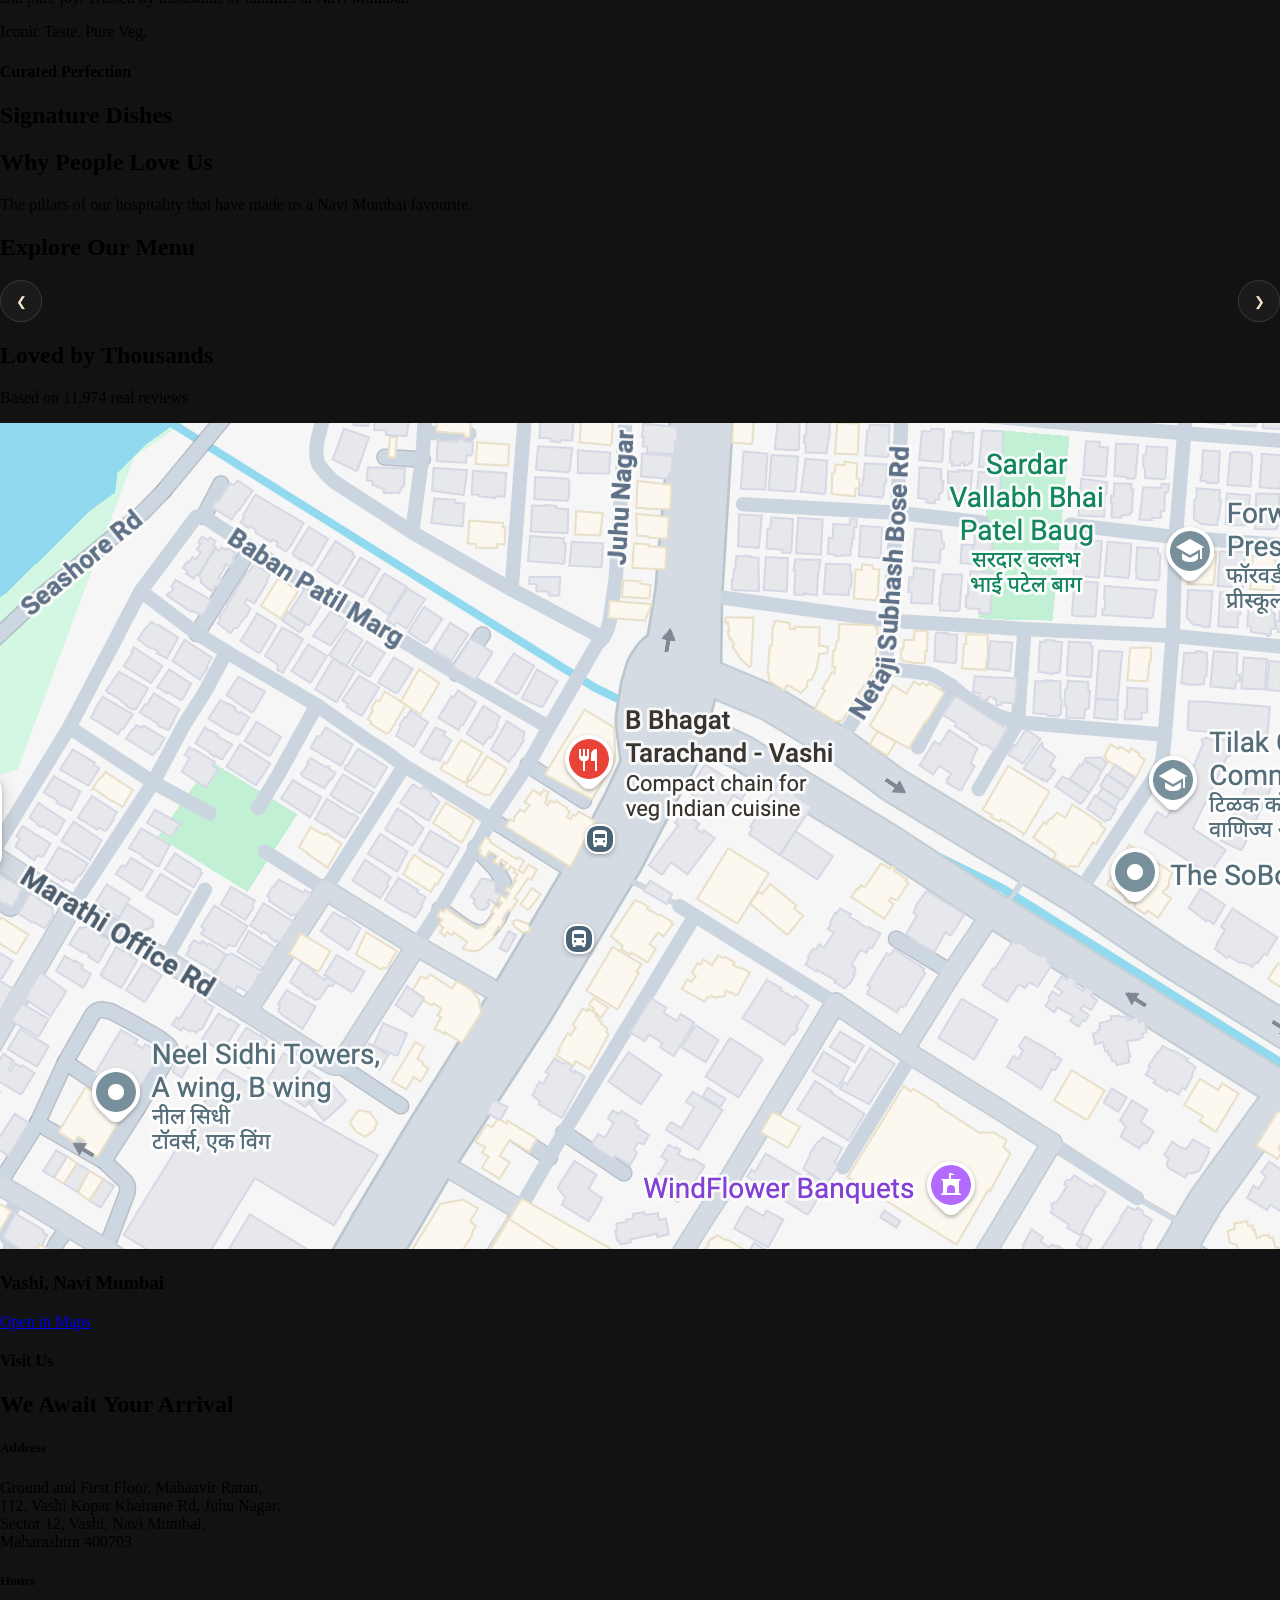
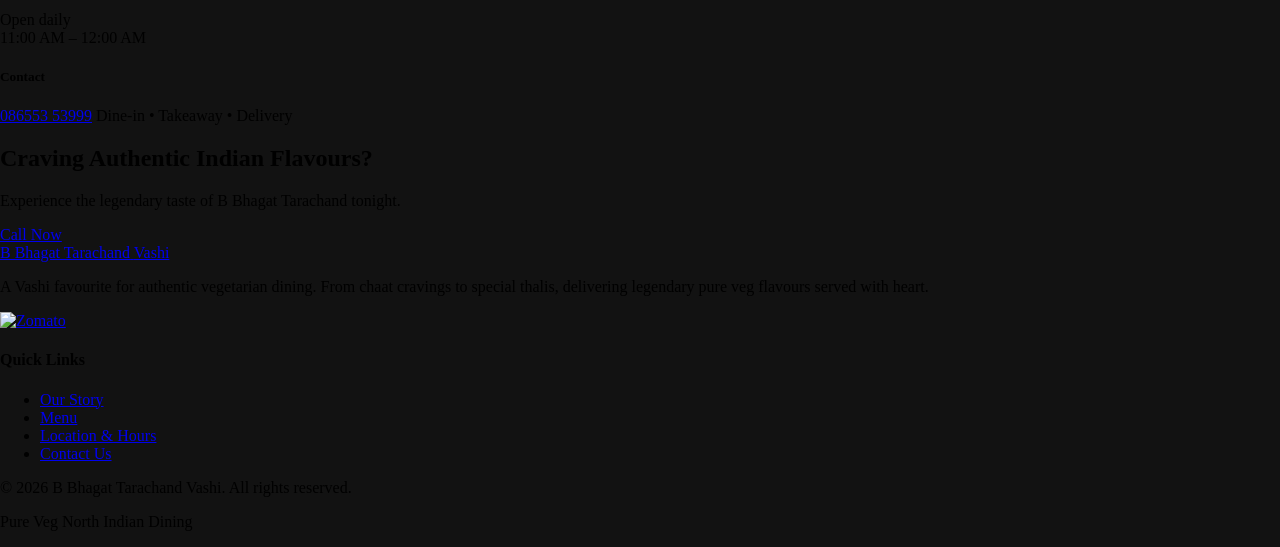
==== commit 36f4718b: "index.html" ====
--- a/index.html
+++ b/index.html
@@ -314,7 +314,13 @@
                     <a href="https://www.facebook.com/hotelbhagattarachand/" class="w-10 h-10 rounded-full border border-white/10 flex items-center justify-center text-cream/60 hover:text-gold hover:border-gold transition-all duration-300">
                         <i data-lucide="facebook" class="w-5 h-5"></i>
                     </a>
-                    
+                   <a href="https://www.zomato.com/mumbai/b-bhagat-tarachand-vashi-navi-mumbai"
+                     target="_blank"
+                     rel="noopener noreferrer"
+                     class="w-10 h-10 rounded-full border border-white/10 flex items-center justify-center text-cream/60 hover:text-gold hover:border-gold transition-all duration-300">
+                      <img src="Images/zomato-logo.png" alt="Zomato" class="w-5 h-5 object-contain">
+                  </a>
+                                      
                 </div>
             </div>
             
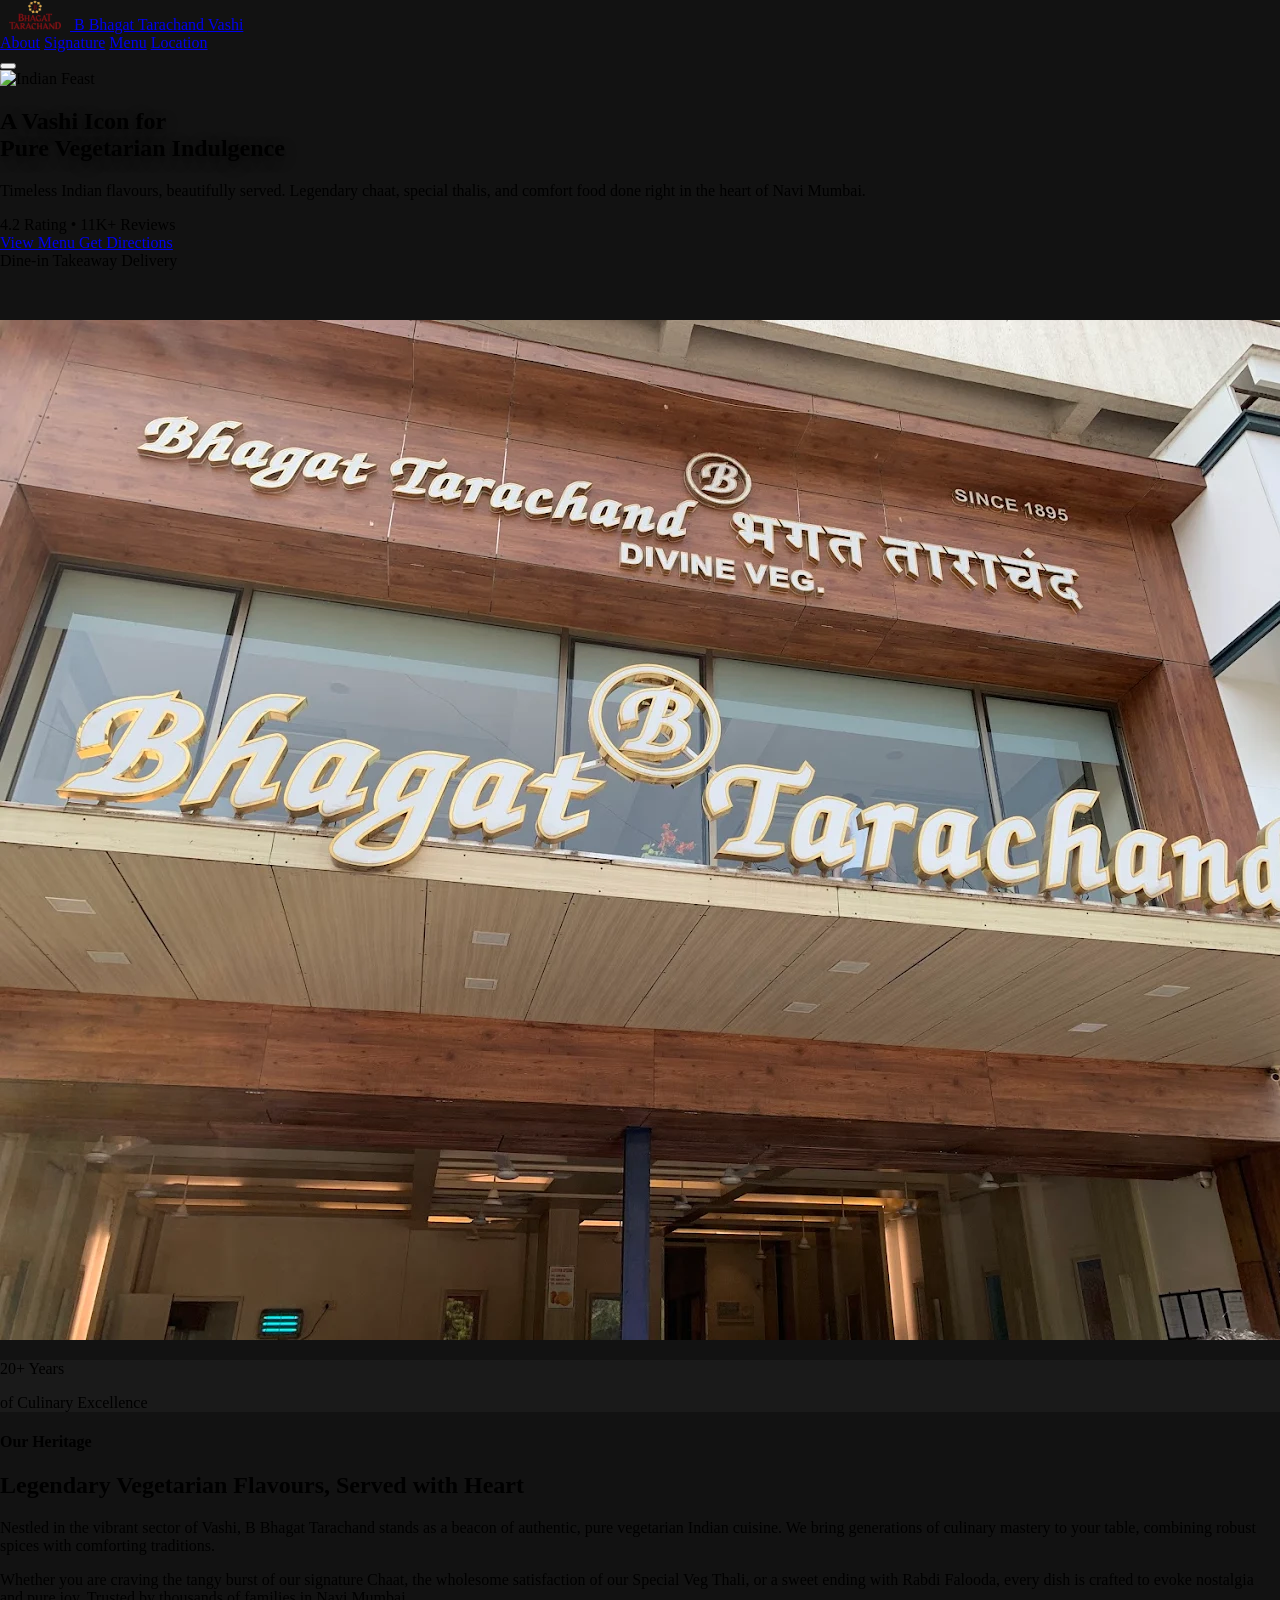
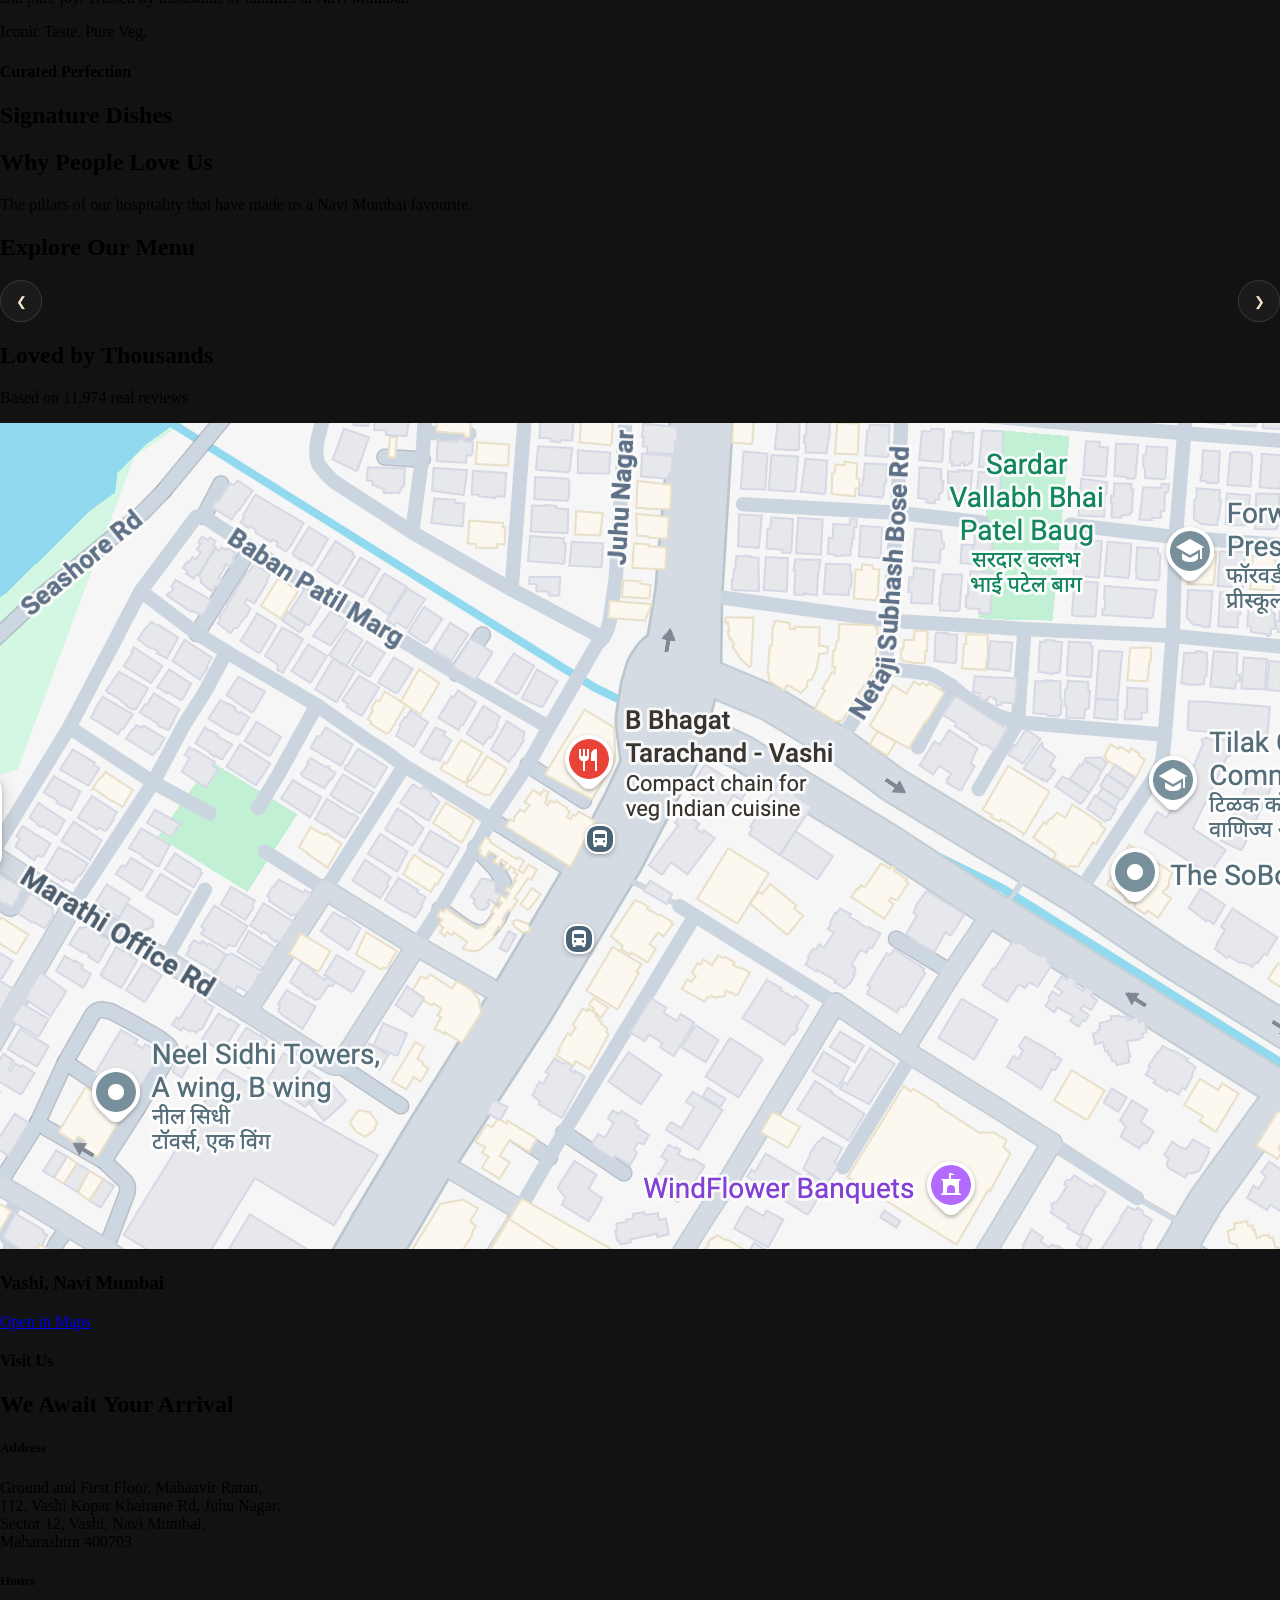
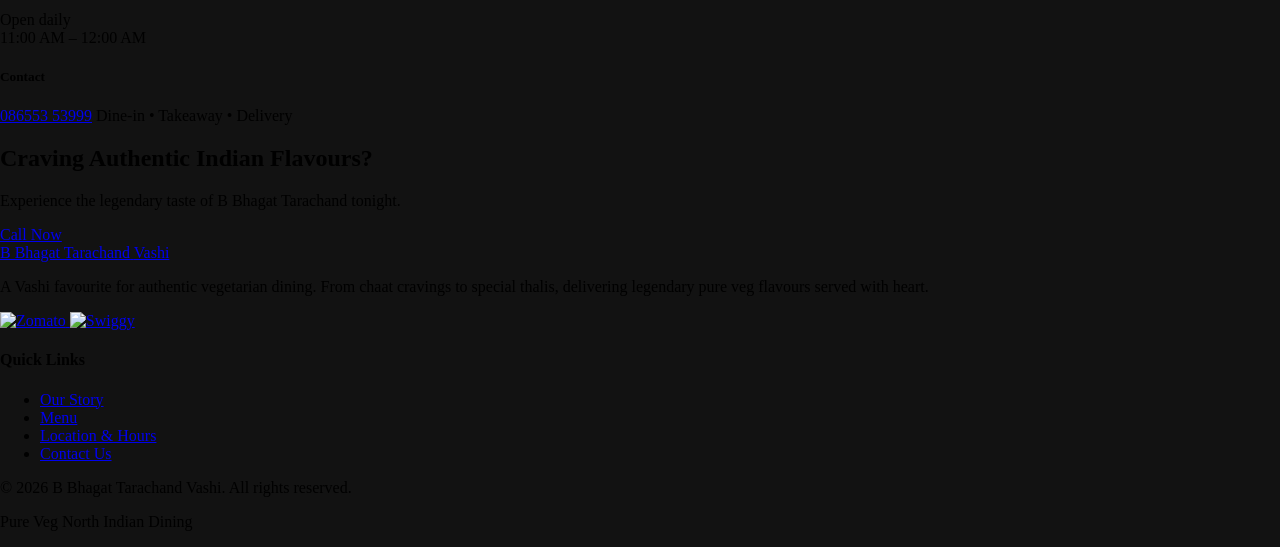
==== commit 8a760e9d: "index.html" ====
--- a/index.html
+++ b/index.html
@@ -318,7 +318,13 @@
                      target="_blank"
                      rel="noopener noreferrer"
                      class="w-10 h-10 rounded-full border border-white/10 flex items-center justify-center text-cream/60 hover:text-gold hover:border-gold transition-all duration-300">
-                      <img src="Images/zomato-logo.png" alt="Zomato" class="w-5 h-5 object-contain">
+                      <img src="https://upload.wikimedia.org/wikipedia/commons/2/2d/Zomato_Logo.jpg" alt="Zomato" class="w-5 h-5 object-contain">
+                  </a>
+                    <a href="https://www.swiggy.com/city/mumbai/bhagat-tarachand-vashi-rest28281"
+                     target="_blank"
+                     rel="noopener noreferrer"
+                     class="w-10 h-10 rounded-full border border-white/10 flex items-center justify-center text-cream/60 hover:text-gold hover:border-gold transition-all duration-300">
+                      <img src="https://1000logos.net/wp-content/uploads/2021/05/Swiggy-logo.png" alt="Swiggy" class="w-5 h-5 object-contain">
                   </a>
                                       
                 </div>
